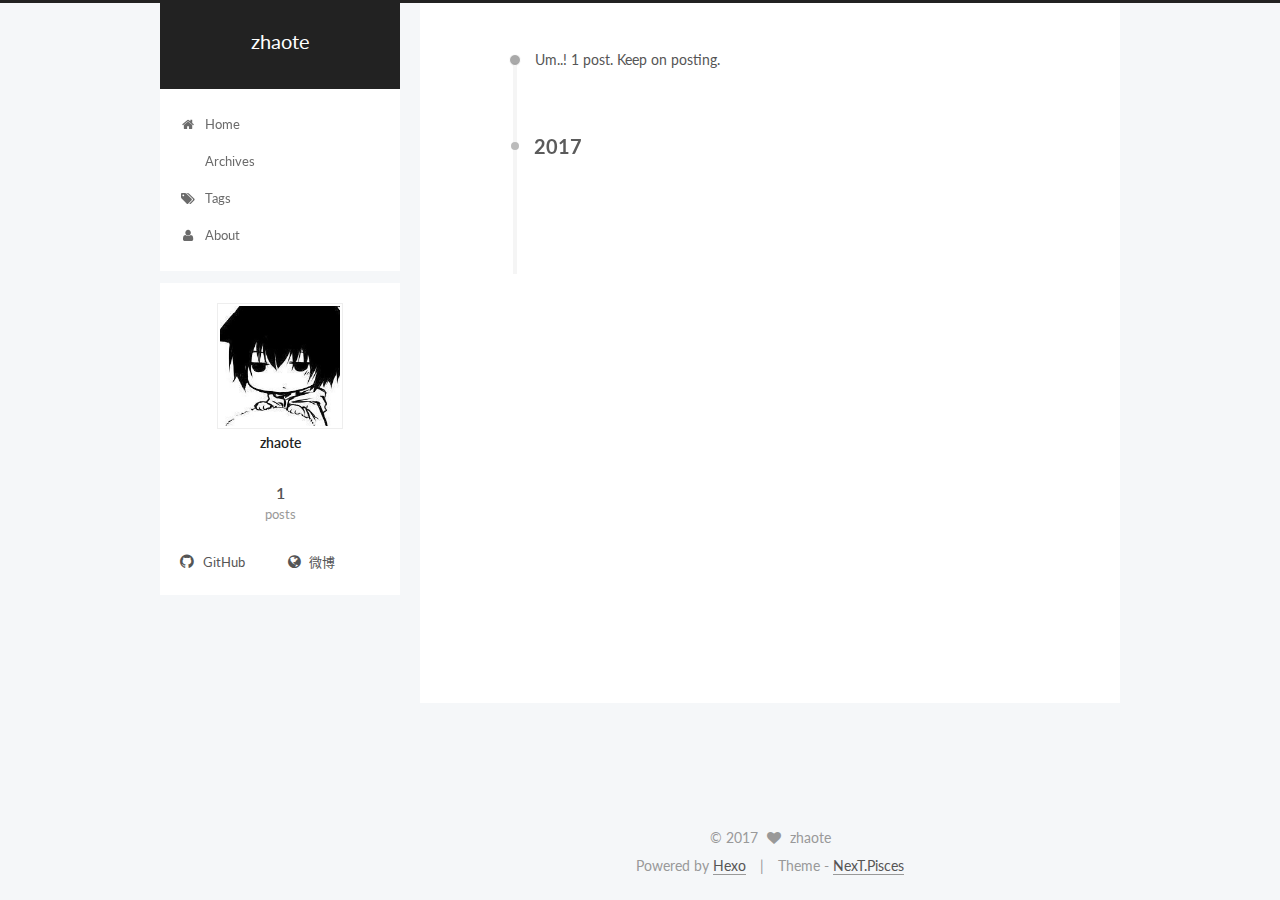
==== archives/index.html @ ebdcbff0 "Site updated: 2017-02-26 16:39:48" ====
<!doctype html>



  


<html class="theme-next pisces use-motion" lang="zh-CN">
<head>
  <meta charset="UTF-8"/>
<meta http-equiv="X-UA-Compatible" content="IE=edge" />
<meta name="viewport" content="width=device-width, initial-scale=1, maximum-scale=1"/>



<meta http-equiv="Cache-Control" content="no-transform" />
<meta http-equiv="Cache-Control" content="no-siteapp" />















  
  
  <link href="/lib/fancybox/source/jquery.fancybox.css?v=2.1.5" rel="stylesheet" type="text/css" />




  
  
  
  

  
    
    
  

  

  

  

  

  
    
    
    <link href="//fonts.googleapis.com/css?family=Lato:300,300italic,400,400italic,700,700italic&subset=latin,latin-ext" rel="stylesheet" type="text/css">
  






<link href="/lib/font-awesome/css/font-awesome.min.css?v=4.6.2" rel="stylesheet" type="text/css" />

<link href="/css/main.css?v=5.1.0" rel="stylesheet" type="text/css" />


  <meta name="keywords" content="Hexo, NexT" />








  <link rel="shortcut icon" type="image/x-icon" href="/favicon.ico?v=5.1.0" />






<meta property="og:type" content="website">
<meta property="og:title" content="zhaote">
<meta property="og:url" content="http://zhaoteee.github.io/archives/index.html">
<meta property="og:site_name" content="zhaote">
<meta name="twitter:card" content="summary">
<meta name="twitter:title" content="zhaote">



<script type="text/javascript" id="hexo.configurations">
  var NexT = window.NexT || {};
  var CONFIG = {
    root: '/',
    scheme: 'Pisces',
    sidebar: {"position":"left","display":"post","offset":12,"offset_float":0,"b2t":false,"scrollpercent":false},
    fancybox: true,
    motion: true,
    duoshuo: {
      userId: '6389594561659799000',
      author: '哈哈'
    },
    algolia: {
      applicationID: '',
      apiKey: '',
      indexName: '',
      hits: {"per_page":10},
      labels: {"input_placeholder":"Search for Posts","hits_empty":"We didn't find any results for the search: ${query}","hits_stats":"${hits} results found in ${time} ms"}
    }
  };
</script>



  <link rel="canonical" href="http://zhaoteee.github.io/archives/"/>





  <title> Archive | zhaote </title>
</head>

<body itemscope itemtype="http://schema.org/WebPage" lang="zh-CN">

  














  
  
    
  

  <div class="container one-collumn sidebar-position-left  page-archive  ">
    <div class="headband"></div>

    <header id="header" class="header" itemscope itemtype="http://schema.org/WPHeader">
      <div class="header-inner"><div class="site-brand-wrapper">
  <div class="site-meta ">
    

    <div class="custom-logo-site-title">
      <a href="/"  class="brand" rel="start">
        <span class="logo-line-before"><i></i></span>
        <span class="site-title">zhaote</span>
        <span class="logo-line-after"><i></i></span>
      </a>
    </div>
      
        <p class="site-subtitle"></p>
      
  </div>

  <div class="site-nav-toggle">
    <button>
      <span class="btn-bar"></span>
      <span class="btn-bar"></span>
      <span class="btn-bar"></span>
    </button>
  </div>
</div>

<nav class="site-nav">
  

  
    <ul id="menu" class="menu">
      
        
        <li class="menu-item menu-item-home">
          <a href="/" rel="section">
            
              <i class="menu-item-icon fa fa-fw fa-home"></i> <br />
            
            Home
          </a>
        </li>
      
        
        <li class="menu-item menu-item-archives">
          <a href="/archives" rel="section">
            
              <i class="menu-item-icon fa fa-fw fa-archives"></i> <br />
            
            Archives
          </a>
        </li>
      
        
        <li class="menu-item menu-item-tags">
          <a href="/tags" rel="section">
            
              <i class="menu-item-icon fa fa-fw fa-tags"></i> <br />
            
            Tags
          </a>
        </li>
      
        
        <li class="menu-item menu-item-about">
          <a href="/about" rel="section">
            
              <i class="menu-item-icon fa fa-fw fa-user"></i> <br />
            
            About
          </a>
        </li>
      

      
    </ul>
  

  
</nav>



 </div>
    </header>

    <main id="main" class="main">
      <div class="main-inner">
        <div class="content-wrap">
          <div id="content" class="content">
            

  <section id="posts" class="posts-collapse">
    <span class="archive-move-on"></span>

    <span class="archive-page-counter">
      
      
      
        
      
      Um..! 1 post. Keep on posting.
    </span>

    

      
      
      

      
        
        <div class="collection-title">
          <h2 class="archive-year motion-element" id="archive-year-2017">2017</h2>
        </div>
      
      

      

  <article class="post post-type-normal" itemscope itemtype="http://schema.org/Article">
    <header class="post-header">

      <h1 class="post-title">
        
            <a class="post-title-link" href="/2017/02/26/hello-world/" itemprop="url">
              
                <span itemprop="name">Hello World</span>
              
            </a>
        
      </h1>

      <div class="post-meta">
        <time class="post-time" itemprop="dateCreated"
              datetime="2017-02-26T15:37:26+08:00"
              content="2017-02-26" >
          02-26
        </time>
      </div>

    </header>
  </article>



    

  </section>

  


          
          </div>
          


          

        </div>
        
          
  
  <div class="sidebar-toggle">
    <div class="sidebar-toggle-line-wrap">
      <span class="sidebar-toggle-line sidebar-toggle-line-first"></span>
      <span class="sidebar-toggle-line sidebar-toggle-line-middle"></span>
      <span class="sidebar-toggle-line sidebar-toggle-line-last"></span>
    </div>
  </div>

  <aside id="sidebar" class="sidebar">
    <div class="sidebar-inner">

      

      

      <section class="site-overview sidebar-panel sidebar-panel-active">
        <div class="site-author motion-element" itemprop="author" itemscope itemtype="http://schema.org/Person">
          <img class="site-author-image" itemprop="image"
               src="/images/head.jpg"
               alt="zhaote" />
          <p class="site-author-name" itemprop="name">zhaote</p>
           
              <p class="site-description motion-element" itemprop="description"></p>
          
        </div>
        <nav class="site-state motion-element">
        
          
            <div class="site-state-item site-state-posts">
              <a href="/archives">
                <span class="site-state-item-count">1</span>
                <span class="site-state-item-name">posts</span>
              </a>
            </div>
          

          

          

        </nav>

        

        <div class="links-of-author motion-element">
          
            
              <span class="links-of-author-item">
                <a href="https://github.com/zhaoteee" target="_blank" title="GitHub">
                  
                    <i class="fa fa-fw fa-github"></i>
                  
                  GitHub
                </a>
              </span>
            
              <span class="links-of-author-item">
                <a href="http://weibo.com/" target="_blank" title="微博">
                  
                    <i class="fa fa-fw fa-globe"></i>
                  
                  微博
                </a>
              </span>
            
          
        </div>

        
        

        
        

        


      </section>

      

      

    </div>
  </aside>


        
      </div>
    </main>

    <footer id="footer" class="footer">
      <div class="footer-inner">
        <div class="copyright" >
  
  &copy; 
  <span itemprop="copyrightYear">2017</span>
  <span class="with-love">
    <i class="fa fa-heart"></i>
  </span>
  <span class="author" itemprop="copyrightHolder">zhaote</span>
</div>


<div class="powered-by">
  Powered by <a class="theme-link" href="https://hexo.io">Hexo</a>
</div>

<div class="theme-info">
  Theme -
  <a class="theme-link" href="https://github.com/iissnan/hexo-theme-next">
    NexT.Pisces
  </a>
</div>


        

        
      </div>
    </footer>

    
      <div class="back-to-top">
        <i class="fa fa-arrow-up"></i>
        
      </div>
    
    
  </div>

  

<script type="text/javascript">
  if (Object.prototype.toString.call(window.Promise) !== '[object Function]') {
    window.Promise = null;
  }
</script>









  




  
  <script type="text/javascript" src="/lib/jquery/index.js?v=2.1.3"></script>

  
  <script type="text/javascript" src="/lib/fastclick/lib/fastclick.min.js?v=1.0.6"></script>

  
  <script type="text/javascript" src="/lib/jquery_lazyload/jquery.lazyload.js?v=1.9.7"></script>

  
  <script type="text/javascript" src="/lib/velocity/velocity.min.js?v=1.2.1"></script>

  
  <script type="text/javascript" src="/lib/velocity/velocity.ui.min.js?v=1.2.1"></script>

  
  <script type="text/javascript" src="/lib/fancybox/source/jquery.fancybox.pack.js?v=2.1.5"></script>


  


  <script type="text/javascript" src="/js/src/utils.js?v=5.1.0"></script>

  <script type="text/javascript" src="/js/src/motion.js?v=5.1.0"></script>



  
  


  <script type="text/javascript" src="/js/src/affix.js?v=5.1.0"></script>

  <script type="text/javascript" src="/js/src/schemes/pisces.js?v=5.1.0"></script>



  
  
    <script type="text/javascript" id="motion.page.archive">
      $('.archive-year').velocity('transition.slideLeftIn');
    </script>
  


  


  <script type="text/javascript" src="/js/src/bootstrap.js?v=5.1.0"></script>



  



  




	





  





  





  



  
  

  

  

  

  


  

</body>
</html>
---- css/main.css ----
/* normalize.css v3.0.2 | MIT License | git.io/normalize */
html {
  font-family: sans-serif; /* 1 */
  -ms-text-size-adjust: 100%; /* 2 */
  -webkit-text-size-adjust: 100%; /* 2 */
}
body {
  margin: 0;
}
article,
aside,
details,
figcaption,
figure,
footer,
header,
hgroup,
main,
menu,
nav,
section,
summary {
  display: block;
}
audio,
canvas,
progress,
video {
  display: inline-block; /* 1 */
  vertical-align: baseline; /* 2 */
}
audio:not([controls]) {
  display: none;
  height: 0;
}
[hidden],
template {
  display: none;
}
a {
  background-color: transparent;
}
a:active,
a:hover {
  outline: 0;
}
abbr[title] {
  border-bottom: 1px dotted;
}
b,
strong {
  font-weight: bold;
}
dfn {
  font-style: italic;
}
h1 {
  font-size: 2em;
  margin: 0.67em 0;
}
mark {
  background: #ff0;
  color: #000;
}
small {
  font-size: 80%;
}
sub,
sup {
  font-size: 75%;
  line-height: 0;
  position: relative;
  vertical-align: baseline;
}
sup {
  top: -0.5em;
}
sub {
  bottom: -0.25em;
}
img {
  border: 0;
}
svg:not(:root) {
  overflow: hidden;
}
figure {
  margin: 1em 40px;
}
hr {
  -moz-box-sizing: content-box;
  box-sizing: content-box;
  height: 0;
}
pre {
  overflow: auto;
}
code,
kbd,
pre,
samp {
  font-family: monospace, monospace;
  font-size: 1em;
}
button,
input,
optgroup,
select,
textarea {
  color: inherit; /* 1 */
  font: inherit; /* 2 */
  margin: 0; /* 3 */
}
button {
  overflow: visible;
}
button,
select {
  text-transform: none;
}
button,
html input[type="button"],
input[type="reset"],
input[type="submit"] {
  -webkit-appearance: button; /* 2 */
  cursor: pointer; /* 3 */
}
button[disabled],
html input[disabled] {
  cursor: default;
}
button::-moz-focus-inner,
input::-moz-focus-inner {
  border: 0;
  padding: 0;
}
input {
  line-height: normal;
}
input[type="checkbox"],
input[type="radio"] {
  box-sizing: border-box; /* 1 */
  padding: 0; /* 2 */
}
input[type="number"]::-webkit-inner-spin-button,
input[type="number"]::-webkit-outer-spin-button {
  height: auto;
}
input[type="search"] {
  -webkit-appearance: textfield; /* 1 */
  -moz-box-sizing: content-box;
  -webkit-box-sizing: content-box; /* 2 */
  box-sizing: content-box;
}
input[type="search"]::-webkit-search-cancel-button,
input[type="search"]::-webkit-search-decoration {
  -webkit-appearance: none;
}
fieldset {
  border: 1px solid #c0c0c0;
  margin: 0 2px;
  padding: 0.35em 0.625em 0.75em;
}
legend {
  border: 0; /* 1 */
  padding: 0; /* 2 */
}
textarea {
  overflow: auto;
}
optgroup {
  font-weight: bold;
}
table {
  border-collapse: collapse;
  border-spacing: 0;
}
td,
th {
  padding: 0;
}
::selection {
  background: #262a30;
  color: #fff;
}
body {
  position: relative;
  font-family: 'Lato', "PingFang SC", "Microsoft YaHei", sans-serif;
  font-size: 14px;
  line-height: 2;
  color: #555;
  background: #f5f7f9;
}
@media (max-width: 767px) {
  body {
    padding-right: 0 !important;
  }
}
@media (min-width: 768px) and (max-width: 991px) {
  body {
    padding-right: 0 !important;
  }
}
@media (min-width: 1600px) {
  body {
    font-size: 16px;
  }
}
h1,
h2,
h3,
h4,
h5,
h6 {
  margin: 0;
  padding: 0;
  font-weight: bold;
  line-height: 1.5;
  font-family: 'Lato', "PingFang SC", "Microsoft YaHei", sans-serif;
}
h2,
h3,
h4,
h5,
h6 {
  margin: 20px 0 15px;
}
h1 {
  font-size: 22px;
}
@media (max-width: 767px) {
  h1 {
    font-size: 18px;
  }
}
h2 {
  font-size: 20px;
}
@media (max-width: 767px) {
  h2 {
    font-size: 16px;
  }
}
h3 {
  font-size: 18px;
}
@media (max-width: 767px) {
  h3 {
    font-size: 14px;
  }
}
h4 {
  font-size: 16px;
}
@media (max-width: 767px) {
  h4 {
    font-size: 12px;
  }
}
h5 {
  font-size: 14px;
}
@media (max-width: 767px) {
  h5 {
    font-size: 10px;
  }
}
h6 {
  font-size: 12px;
}
@media (max-width: 767px) {
  h6 {
    font-size: 8px;
  }
}
p {
  margin: 0 0 25px 0;
}
a {
  color: #555;
  text-decoration: none;
  border-bottom: 1px solid #999;
  word-wrap: break-word;
}
a:hover {
  color: #222;
  border-bottom-color: #222;
}
ul {
  list-style: none;
}
blockquote {
  margin: 0;
  padding: 0;
}
img {
  display: block;
  margin: auto;
  max-width: 100%;
  height: auto;
}
hr {
  margin: 40px 0;
  height: 3px;
  border: none;
  background-color: #ddd;
  background-image: repeating-linear-gradient(-45deg, #fff, #fff 4px, transparent 4px, transparent 8px);
}
blockquote {
  padding: 0 15px;
  color: #666;
  border-left: 4px solid #ddd;
}
blockquote cite::before {
  content: "-";
  padding: 0 5px;
}
dt {
  font-weight: 700;
}
dd {
  margin: 0;
  padding: 0;
}
.text-left {
  text-align: left;
}
.text-center {
  text-align: center;
}
.text-right {
  text-align: right;
}
.text-justify {
  text-align: justify;
}
.text-nowrap {
  white-space: nowrap;
}
.text-lowercase {
  text-transform: lowercase;
}
.text-uppercase {
  text-transform: uppercase;
}
.text-capitalize {
  text-transform: capitalize;
}
.center-block {
  display: block;
  margin-left: auto;
  margin-right: auto;
}
.clearfix:before,
.clearfix:after {
  content: " ";
  display: table;
}
.clearfix:after {
  clear: both;
}
.pullquote {
  width: 45%;
}
.pullquote.left {
  float: left;
  margin-left: 5px;
  margin-right: 10px;
}
.pullquote.right {
  float: right;
  margin-left: 10px;
  margin-right: 5px;
}
.affix.affix.affix {
  position: fixed;
}
.translation {
  margin-top: -20px;
  font-size: 14px;
  color: #999;
}
.scrollbar-measure {
  width: 100px;
  height: 100px;
  overflow: scroll;
  position: absolute;
  top: -9999px;
}
.use-motion .motion-element {
  opacity: 0;
}
table {
  margin: 20px 0;
  width: 100%;
  border-collapse: collapse;
  border-spacing: 0;
  border: 1px solid #ddd;
  font-size: 14px;
  table-layout: fixed;
  word-wrap: break-all;
}
table>tbody>tr:nth-of-type(odd) {
  background-color: #f9f9f9;
}
table>tbody>tr:hover {
  background-color: #f5f5f5;
}
caption,
th,
td {
  padding: 8px;
  text-align: left;
  vertical-align: middle;
  font-weight: normal;
}
th,
td {
  border-bottom: 3px solid #ddd;
  border-right: 1px solid #eee;
}
th {
  padding-bottom: 10px;
  font-weight: 700;
}
td {
  border-bottom-width: 1px;
}
html,
body {
  height: 100%;
}
.container {
  position: relative;
  min-height: 100%;
}
.header-inner {
  margin: 0 auto;
  padding: 100px 0 70px;
  width: 700px;
}
@media (min-width: 1600px) {
  .container .header-inner {
    width: 900px;
  }
}
.main {
  padding-bottom: 150px;
}
.main-inner {
  margin: 0 auto;
  width: 700px;
}
@media (min-width: 1600px) {
  .container .main-inner {
    width: 900px;
  }
}
.footer {
  position: absolute;
  left: 0;
  bottom: 0;
  width: 100%;
  min-height: 50px;
}
.footer-inner {
  box-sizing: border-box;
  margin: 20px auto;
  width: 700px;
}
@media (min-width: 1600px) {
  .container .footer-inner {
    width: 900px;
  }
}
pre,
.highlight {
  overflow: auto;
  margin: 20px 0;
  padding: 0;
  font-size: 13px;
  color: #c5c8c6;
  background: #1d1f21;
  line-height: 1.6;
}
pre,
code {
  font-family: consolas, Menlo, "PingFang SC", "Microsoft YaHei", monospace;
}
code {
  padding: 2px 4px;
  word-wrap: break-word;
  color: #c5c8c6;
  background: #1d1f21;
  border-radius: 3px;
  font-size: 13px;
}
pre code {
  padding: 0;
  color: #c5c8c6;
  background: none;
  text-shadow: none;
}
.highlight {
  border-radius: 1px;
}
.highlight pre {
  border: none;
  margin: 0;
  padding: 10px 0;
}
.highlight table {
  margin: 0;
  width: auto;
  border: none;
}
.highlight td {
  border: none;
  padding: 0;
}
.highlight figcaption {
  font-size: 1em;
  color: #c5c8c6;
  line-height: 1em;
  margin-bottom: 1em;
}
.highlight figcaption:before,
.highlight figcaption:after {
  content: " ";
  display: table;
}
.highlight figcaption:after {
  clear: both;
}
.highlight figcaption a {
  float: right;
  color: #c5c8c6;
}
.highlight figcaption a:hover {
  border-bottom-color: #c5c8c6;
}
.highlight .gutter pre {
  padding-left: 10px;
  padding-right: 10px;
  color: #888f96;
  text-align: right;
  background-color: #000;
}
.highlight .code pre {
  padding-left: 10px;
  padding-right: 10px;
  background-color: #1d1f21;
}
.highlight .line {
  height: 20px;
}
.gutter {
  -webkit-user-select: none;
  -moz-user-select: none;
  -ms-user-select: none;
  user-select: none;
}
.gist table {
  width: auto;
}
.gist table td {
  border: none;
}
pre .deletion {
  background: #008000;
}
pre .addition {
  background: #800000;
}
pre .meta {
  color: #b294bb;
}
pre .comment {
  color: #969896;
}
pre .variable,
pre .attribute,
pre .tag,
pre .regexp,
pre .ruby .constant,
pre .xml .tag .title,
pre .xml .pi,
pre .xml .doctype,
pre .html .doctype,
pre .css .id,
pre .css .class,
pre .css .pseudo {
  color: #c66;
}
pre .number,
pre .preprocessor,
pre .built_in,
pre .literal,
pre .params,
pre .constant,
pre .command {
  color: #de935f;
}
pre .ruby .class .title,
pre .css .rules .attribute,
pre .string,
pre .value,
pre .inheritance,
pre .header,
pre .ruby .symbol,
pre .xml .cdata,
pre .special,
pre .number,
pre .formula {
  color: #b5bd68;
}
pre .title,
pre .css .hexcolor {
  color: #8abeb7;
}
pre .function,
pre .python .decorator,
pre .python .title,
pre .ruby .function .title,
pre .ruby .title .keyword,
pre .perl .sub,
pre .javascript .title,
pre .coffeescript .title {
  color: #81a2be;
}
pre .keyword,
pre .javascript .function {
  color: #b294bb;
}
.full-image.full-image.full-image {
  border: none;
  max-width: 100%;
  width: auto;
  margin: 20px auto;
}
@media (min-width: 992px) {
  .full-image.full-image.full-image {
    max-width: none;
    width: 118%;
    margin: 0 -9%;
  }
}
.blockquote-center,
.page-home .post-type-quote blockquote,
.page-post-detail .post-type-quote blockquote {
  position: relative;
  margin: 40px 0;
  padding: 0;
  border-left: none;
  text-align: center;
}
.blockquote-center::before,
.page-home .post-type-quote blockquote::before,
.page-post-detail .post-type-quote blockquote::before,
.blockquote-center::after,
.page-home .post-type-quote blockquote::after,
.page-post-detail .post-type-quote blockquote::after {
  position: absolute;
  content: ' ';
  display: block;
  width: 100%;
  height: 24px;
  opacity: 0.2;
  background-repeat: no-repeat;
  background-position: 0 -6px;
  background-size: 22px 22px;
}
.blockquote-center::before,
.page-home .post-type-quote blockquote::before,
.page-post-detail .post-type-quote blockquote::before {
  top: -20px;
  background-image: url("../images/quote-l.svg");
  border-top: 1px solid #ccc;
}
.blockquote-center::after,
.page-home .post-type-quote blockquote::after,
.page-post-detail .post-type-quote blockquote::after {
  bottom: -20px;
  background-image: url("../images/quote-r.svg");
  border-bottom: 1px solid #ccc;
  background-position: 100% 8px;
}
.blockquote-center p,
.page-home .post-type-quote blockquote p,
.page-post-detail .post-type-quote blockquote p,
.blockquote-center div,
.page-home .post-type-quote blockquote div,
.page-post-detail .post-type-quote blockquote div {
  text-align: center;
}
.post .post-body .group-picture img {
  box-sizing: border-box;
  padding: 0 3px;
  border: none;
}
.post .group-picture-row {
  overflow: hidden;
  margin-top: 6px;
}
.post .group-picture-row:first-child {
  margin-top: 0;
}
.post .group-picture-column {
  float: left;
}
.page-post-detail .post-body .group-picture-column {
  float: none;
  margin-top: 10px;
  width: auto !important;
}
.page-post-detail .post-body .group-picture-column img {
  margin: 0 auto;
}
.page-archive .group-picture-container {
  overflow: hidden;
}
.page-archive .group-picture-row {
  float: left;
}
.page-archive .group-picture-row:first-child {
  margin-top: 6px;
}
.page-archive .group-picture-column {
  max-width: 150px;
  max-height: 150px;
}
.note {
  padding: 20px;
  margin: 20px 0;
  border: 1px solid #eee;
  border-left-width: 5px;
  border-radius: 3px;
}
.note h2,
.note h3,
.note h4,
.note h5,
.note h6 {
  margin-top: 0;
  margin-bottom: 5px;
}
.note p:last-child {
  margin-bottom: 0;
}
.note code {
  border-radius: 3px;
}
.note+.note {
  margin-top: -5px;
}
.default {
  border-left-color: #777;
}
.default h2,
.default h3,
.default h4,
.default h5,
.default h6 {
  color: #777;
}
.primary {
  border-left-color: #428bca;
}
.primary h2,
.primary h3,
.primary h4,
.primary h5,
.primary h6 {
  color: #428bca;
}
.success {
  border-left-color: #5cb85c;
}
.success h2,
.success h3,
.success h4,
.success h5,
.success h6 {
  color: #5cb85c;
}
.danger {
  border-left-color: #d9534f;
}
.danger h2,
.danger h3,
.danger h4,
.danger h5,
.danger h6 {
  color: #d9534f;
}
.warning {
  border-left-color: #f0ad4e;
}
.warning h2,
.warning h3,
.warning h4,
.warning h5,
.warning h6 {
  color: #f0ad4e;
}
.info {
  border-left-color: #5bc0de;
}
.info h2,
.info h3,
.info h4,
.info h5,
.info h6 {
  color: #5bc0de;
}
.exturl {
  background-color: transparent;
  cursor: pointer;
  border-bottom: 1px solid #999;
}
.exturl .fa {
  font-size: 14px;
}
.exturl:active,
.exturl:hover {
  outline: 0;
  color: #222;
  border-bottom-color: #222;
}
.btn {
  display: inline-block;
  padding: 0 20px;
  font-size: 14px;
  color: #fff;
  background: #222;
  border: 2px solid #555;
  text-decoration: none;
  border-radius: 0;
  transition-property: background-color;
  transition-duration: 0.2s;
  transition-timing-function: ease-in-out;
  transition-delay: 0s;
}
.btn:hover,
.post-button .btn:hover {
  border-color: #222;
  color: #fff;
  background: #222;
}
.btn-bar {
  display: block;
  width: 22px;
  height: 2px;
  background: #555;
  border-radius: 1px;
}
.btn-bar+.btn-bar {
  margin-top: 4px;
}
.pagination {
  margin: 120px 0 40px;
  text-align: center;
  border-top: 1px solid #eee;
}
.page-number-basic,
.pagination .prev,
.pagination .next,
.pagination .page-number,
.pagination .space {
  display: inline-block;
  position: relative;
  top: -1px;
  margin: 0 10px;
  padding: 0 10px;
  line-height: 30px;
}
@media (max-width: 767px) {
  .page-number-basic,
  .pagination .prev,
  .pagination .next,
  .pagination .page-number,
  .pagination .space {
    margin: 0 5px;
  }
}
.pagination .prev,
.pagination .next,
.pagination .page-number {
  border-bottom: 0;
  border-top: 1px solid #eee;
  transition-property: border-color;
  transition-duration: 0.2s;
  transition-timing-function: ease-in-out;
  transition-delay: 0s;
}
.pagination .prev:hover,
.pagination .next:hover,
.pagination .page-number:hover {
  border-top-color: #222;
}
.pagination .space {
  padding: 0;
  margin: 0;
}
.pagination .prev {
  margin-left: 0;
}
.pagination .next {
  margin-right: 0;
}
.pagination .page-number.current {
  color: #fff;
  background: #ccc;
  border-top-color: #ccc;
}
@media (max-width: 767px) {
  .pagination {
    border-top: none;
  }
  .pagination .prev,
  .pagination .next,
  .pagination .page-number {
    margin-bottom: 10px;
    border-top: 0;
    border-bottom: 1px solid #eee;
  }
  .pagination .prev:hover,
  .pagination .next:hover,
  .pagination .page-number:hover {
    border-bottom-color: #222;
  }
}
.comments {
  margin: 60px 20px 0;
}
.tag-cloud {
  text-align: center;
}
.tag-cloud a {
  display: inline-block;
  margin: 10px;
}
.back-to-top {
  box-sizing: border-box;
  position: fixed;
  bottom: -100px;
  right: 30px;
  z-index: 1050;
  padding: 0 6px;
  background: #222;
  font-size: 12px;
  opacity: 0.6;
  color: #fff;
  cursor: pointer;
  text-align: center;
  -webkit-transform: translateZ(0);
  transition-property: bottom;
  transition-duration: 0.2s;
  transition-timing-function: ease-in-out;
  transition-delay: 0s;
}
@media (max-width: 767px) {
  .back-to-top {
    display: none;
  }
}
@media (min-width: 768px) and (max-width: 991px) {
  .back-to-top {
    display: none;
  }
}
.back-to-top.back-to-top-on {
  bottom: 30px;
}
.header {
  background: #fff;
}
.header-inner {
  position: relative;
}
.headband {
  height: 3px;
  background: #222;
}
.site-meta {
  margin: 0;
  text-align: center;
}
@media (max-width: 767px) {
  .site-meta {
    text-align: center;
  }
}
.brand {
  position: relative;
  display: inline-block;
  padding: 0 40px;
  color: #fff;
  background: #222;
  border-bottom: none;
}
.brand:hover {
  color: #fff;
}
.logo {
  display: inline-block;
  margin-right: 5px;
  line-height: 36px;
  vertical-align: top;
}
.site-title {
  display: inline-block;
  vertical-align: top;
  line-height: 36px;
  font-size: 20px;
  font-weight: normal;
  font-family: 'Lato', "PingFang SC", "Microsoft YaHei", sans-serif;
}
.site-subtitle {
  margin-top: 10px;
  font-size: 13px;
  color: #ddd;
}
.use-motion .brand {
  opacity: 0;
}
.use-motion .logo,
.use-motion .site-title,
.use-motion .site-subtitle {
  opacity: 0;
  position: relative;
  top: -10px;
}
.site-nav-toggle {
  display: none;
  position: absolute;
  top: 10px;
  left: 10px;
}
@media (max-width: 767px) {
  .site-nav-toggle {
    display: block;
  }
}
.site-nav-toggle button {
  margin-top: 2px;
  padding: 9px 10px;
  background: transparent;
  border: none;
}
@media (max-width: 767px) {
  .site-nav {
    display: none;
    margin: 0 -10px;
    padding: 0 10px;
    clear: both;
    border-top: 1px solid #ddd;
  }
}
@media (min-width: 768px) and (max-width: 991px) {
  .site-nav {
    display: block !important;
  }
}
@media (min-width: 992px) {
  .site-nav {
    display: block !important;
  }
}
.menu {
  margin-top: 20px;
  padding-left: 0;
  text-align: center;
}
.menu .menu-item {
  display: inline-block;
  margin: 0 10px;
}
@media screen and (max-width: 767px) {
  .menu .menu-item {
    margin-top: 10px;
  }
}
.menu .menu-item a {
  display: block;
  font-size: 13px;
  text-transform: capitalize;
  line-height: inherit;
  border-bottom: 1px solid transparent;
  transition-property: border-color;
  transition-duration: 0.2s;
  transition-timing-function: ease-in-out;
  transition-delay: 0s;
}
.menu .menu-item a:hover,
.menu-item-active a {
  border-bottom-color: #222;
}
.menu .menu-item .fa {
  margin-right: 5px;
}
.use-motion .menu-item {
  opacity: 0;
}
.post-body {
  font-family: 'Lato', "PingFang SC", "Microsoft YaHei", sans-serif;
}
@media (max-width: 767px) {
  .post-body {
    word-break: break-word;
  }
}
.post-body .fancybox img {
  display: block !important;
  margin: 0 auto;
  cursor: pointer;
  cursor: zoom-in;
  cursor: -webkit-zoom-in;
}
.post-body .image-caption,
.post-body .figure .caption {
  margin: 10px auto 15px;
  text-align: center;
  font-size: 14px;
  color: #999;
  font-weight: bold;
  line-height: 1;
}
.post-sticky-flag {
  display: inline-block;
  font-size: 16px;
  -ms-transform: rotate(30deg);
  -webkit-transform: rotate(30deg);
  -moz-transform: rotate(30deg);
  -ms-transform: rotate(30deg);
  -o-transform: rotate(30deg);
  transform: rotate(30deg);
}
.posts-expand {
  padding-top: 40px;
}
@media (max-width: 767px) {
  .posts-expand {
    margin: 0 20px;
  }
  .post-body pre,
  .post-body .highlight {
    padding: 10px;
  }
  .post-body pre .gutter pre,
  .post-body .highlight .gutter pre {
    padding-right: 10px;
  }
}
@media (min-width: 992px) {
  .posts-expand .post-body {
    text-align: justify;
  }
}
.posts-expand .post-body h2,
.posts-expand .post-body h3,
.posts-expand .post-body h4,
.posts-expand .post-body h5,
.posts-expand .post-body h6 {
  padding-top: 10px;
}
.posts-expand .post-body h2 .header-anchor,
.posts-expand .post-body h3 .header-anchor,
.posts-expand .post-body h4 .header-anchor,
.posts-expand .post-body h5 .header-anchor,
.posts-expand .post-body h6 .header-anchor {
  float: right;
  margin-left: 10px;
  color: #ccc;
  border-bottom-style: none;
  visibility: hidden;
}
.posts-expand .post-body h2 .header-anchor:hover,
.posts-expand .post-body h3 .header-anchor:hover,
.posts-expand .post-body h4 .header-anchor:hover,
.posts-expand .post-body h5 .header-anchor:hover,
.posts-expand .post-body h6 .header-anchor:hover {
  color: inherit;
}
.posts-expand .post-body h2:hover .header-anchor,
.posts-expand .post-body h3:hover .header-anchor,
.posts-expand .post-body h4:hover .header-anchor,
.posts-expand .post-body h5:hover .header-anchor,
.posts-expand .post-body h6:hover .header-anchor {
  visibility: visible;
}
.posts-expand .post-body ul li {
  list-style: circle;
}
.posts-expand .post-body img {
  box-sizing: border-box;
  margin: auto;
  padding: 3px;
  border: 1px solid #ddd;
}
.posts-expand .fancybox img {
  margin: 0 auto;
}
@media (max-width: 767px) {
  .posts-collapse {
    margin: 0 20px;
  }
  .posts-collapse .post-title,
  .posts-collapse .post-meta {
    display: block;
    width: auto;
    text-align: left;
  }
}
.posts-collapse {
  position: relative;
  z-index: 1010;
  margin-left: 55px;
}
.posts-collapse::after {
  content: " ";
  position: absolute;
  top: 20px;
  left: 0;
  margin-left: -2px;
  width: 4px;
  height: 100%;
  background: #f5f5f5;
  z-index: -1;
}
@media (max-width: 767px) {
  .posts-collapse {
    margin: 0 20px;
  }
}
.posts-collapse .collection-title {
  position: relative;
  margin: 60px 0;
}
.posts-collapse .collection-title h2 {
  margin-left: 20px;
}
.posts-collapse .collection-title small {
  color: #bbb;
}
.posts-collapse .collection-title::before {
  content: " ";
  position: absolute;
  left: 0;
  top: 50%;
  margin-left: -4px;
  margin-top: -4px;
  width: 8px;
  height: 8px;
  background: #bbb;
  border-radius: 50%;
}
.posts-collapse .post {
  margin: 30px 0;
}
.posts-collapse .post-header {
  position: relative;
  transition-duration: 0.2s;
  transition-timing-function: ease-in-out;
  transition-delay: 0s;
  transition-property: border;
  border-bottom: 1px dashed #ccc;
}
.posts-collapse .post-header::before {
  content: " ";
  position: absolute;
  left: 0;
  top: 12px;
  width: 6px;
  height: 6px;
  margin-left: -4px;
  background: #bbb;
  border-radius: 50%;
  border: 1px solid #fff;
  transition-duration: 0.2s;
  transition-timing-function: ease-in-out;
  transition-delay: 0s;
  transition-property: background;
}
.posts-collapse .post-header:hover {
  border-bottom-color: #666;
}
.posts-collapse .post-header:hover::before {
  background: #222;
}
.posts-collapse .post-meta {
  position: absolute;
  font-size: 12px;
  left: 20px;
  top: 5px;
}
.posts-collapse .post-comments-count {
  display: none;
}
.posts-collapse .post-title {
  margin-left: 60px;
  font-size: 16px;
  font-weight: normal;
  line-height: inherit;
}
.posts-collapse .post-title::after {
  margin-left: 3px;
  opacity: 0.6;
}
.posts-collapse .post-title a {
  color: #666;
  border-bottom: none;
}
.page-home .post-type-quote .post-header,
.page-post-detail .post-type-quote .post-header,
.page-home .post-type-quote .post-tags,
.page-post-detail .post-type-quote .post-tags {
  display: none;
}
.posts-expand .post-title {
  font-size: 26px;
  text-align: center;
  word-break: break-word;
  font-weight: 400;
}
@media (max-width: 767px) {
  .posts-expand .post-title {
    font-size: 22px;
  }
}
.posts-expand .post-title-link {
  display: inline-block;
  position: relative;
  color: #555;
  border-bottom: none;
  line-height: 1.2;
  vertical-align: top;
}
.posts-expand .post-title-link::before {
  content: "";
  position: absolute;
  width: 100%;
  height: 2px;
  bottom: 0;
  left: 0;
  background-color: #000;
  visibility: hidden;
  -webkit-transform: scaleX(0);
  -moz-transform: scaleX(0);
  -ms-transform: scaleX(0);
  -o-transform: scaleX(0);
  transform: scaleX(0);
  transition-duration: 0.2s;
  transition-timing-function: ease-in-out;
  transition-delay: 0s;
}
.posts-expand .post-title-link:hover::before {
  visibility: visible;
  -webkit-transform: scaleX(1);
  -moz-transform: scaleX(1);
  -ms-transform: scaleX(1);
  -o-transform: scaleX(1);
  transform: scaleX(1);
}
.posts-expand .post-title-link .fa {
  font-size: 16px;
}
.posts-expand .post-meta {
  margin: 3px 0 60px 0;
  color: #999;
  font-family: 'Lato', "PingFang SC", "Microsoft YaHei", sans-serif;
  font-size: 12px;
  text-align: center;
}
.posts-expand .post-meta .post-category-list {
  display: inline-block;
  margin: 0;
  padding: 3px;
}
.posts-expand .post-meta .post-category-list-link {
  color: #999;
}
.posts-expand .post-meta .post-description {
  font-size: 14px;
  margin-top: 2px;
}
.post-meta-divider {
  margin: 0 0.5em;
}
.post-meta-item-icon {
  margin-right: 3px;
}
@media (min-width: 768px) and (max-width: 991px) {
  .post-meta-item-icon {
    display: inline-block;
  }
}
@media (max-width: 767px) {
  .post-meta-item-icon {
    display: inline-block;
  }
}
@media (min-width: 768px) and (max-width: 991px) {
  .post-meta-item-text {
    display: none;
  }
}
@media (max-width: 767px) {
  .post-meta-item-text {
    display: none;
  }
}
@media (max-width: 767px) {
  .posts-expand .post-comments-count {
    display: none;
  }
}
.social-like {
  font-size: 14px;
  height: 20px;
  text-align: center;
  border-top: 1px solid #eee;
  padding-top: 9px;
  margin-top: 45px;
  display: flex;
  justify-content: center;
}
.vk_like {
  width: 85px;
  height: 21px;
  padding-top: 7px;
  align-self: center;
}
.fb_like {
  height: 30px;
  align-self: center;
}
.post-button {
  margin-top: 50px;
}
.post-button .btn {
  color: #555;
  font-size: 14px;
  background: #fff;
  border-radius: 2px;
  line-height: 2;
  margin: 0 4px 8px 4px;
}
.post-button .fa-fw {
  width: 1.285714285714286em;
  text-align: left;
}
.posts-expand .post-tags {
  margin-top: 40px;
  text-align: center;
}
.posts-expand .post-tags a {
  display: inline-block;
  margin-right: 10px;
  font-size: 13px;
}
.post-nav {
  display: table;
  margin-top: 15px;
  width: 100%;
  border-top: 1px solid #eee;
}
.post-nav-divider {
  display: table-cell;
  width: 10%;
}
.post-nav-item {
  display: table-cell;
  padding: 10px 0 0 0;
  width: 45%;
  vertical-align: top;
}
.post-nav-item a {
  position: relative;
  display: block;
  line-height: 25px;
  font-size: 14px;
  color: #555;
  border-bottom: none;
}
.post-nav-item a:hover {
  color: #222;
  border-bottom: none;
}
.post-nav-item a:active {
  top: 2px;
}
.post-nav-item .fa {
  position: absolute;
  top: 8px;
  left: 0;
  font-size: 12px;
}
.post-nav-next a {
  padding-left: 15px;
}
.post-nav-prev {
  text-align: right;
}
.post-nav-prev a {
  padding-right: 15px;
}
.post-nav-prev .fa {
  right: 0;
  left: auto;
}
.posts-expand .post-eof {
  display: block;
  margin: 80px auto 60px;
  width: 8%;
  height: 1px;
  background: #ccc;
  text-align: center;
}
.post:last-child .post-eof.post-eof.post-eof {
  display: none;
}
.post-gallery {
  display: table;
  table-layout: fixed;
  width: 100%;
  border-collapse: separate;
}
.post-gallery-row {
  display: table-row;
}
.post-gallery .post-gallery-img {
  display: table-cell;
  text-align: center;
  vertical-align: middle;
  border: none;
}
.post-gallery .post-gallery-img img {
  max-width: 100%;
  max-height: 100%;
  border: none;
}
.fancybox-close,
.fancybox-close:hover {
  border: none;
}
.sidebar {
  position: fixed;
  right: 0;
  top: 0;
  bottom: 0;
  width: 0;
  z-index: 1040;
  box-shadow: inset 0 2px 6px #000;
  background: #222;
  -webkit-transform: translateZ(0);
}
.sidebar a {
  color: #999;
  border-bottom-color: #555;
}
.sidebar a:hover {
  color: #eee;
}
@media (min-width: 768px) and (max-width: 991px) {
  .sidebar {
    display: none !important;
  }
}
@media (max-width: 767px) {
  .sidebar {
    display: none !important;
  }
}
.sidebar-inner {
  position: relative;
  padding: 20px 10px;
  color: #999;
  text-align: center;
}
.sidebar-toggle {
  position: fixed;
  right: 30px;
  bottom: 45px;
  width: 15px;
  height: 14px;
  padding: 5px 4.25px;
  background: #222;
  line-height: 0;
  z-index: 1050;
  cursor: pointer;
  -webkit-transform: translateZ(0);
}
@media (min-width: 768px) and (max-width: 991px) {
  .sidebar-toggle {
    display: none;
  }
}
@media (max-width: 767px) {
  .sidebar-toggle {
    display: none;
  }
}
.sidebar-toggle-line {
  position: relative;
  display: inline-block;
  vertical-align: top;
  height: 2px;
  width: 100%;
  background: #fff;
  margin-top: 3px;
}
.sidebar-toggle-line:first-child {
  margin-top: 0;
}
.site-author-image {
  display: block;
  margin: 0 auto;
  padding: 2px;
  max-width: 120px;
  height: auto;
  border: 1px solid #eee;
}
.site-author-name {
  margin: 0;
  text-align: center;
  color: #222;
  font-weight: 600;
}
.site-description {
  margin-top: 0;
  text-align: center;
  font-size: 13px;
  color: #999;
}
.site-state {
  overflow: hidden;
  line-height: 1.4;
  white-space: nowrap;
  text-align: center;
}
.site-state-item {
  display: inline-block;
  padding: 0 15px;
  border-left: 1px solid #eee;
}
.site-state-item:first-child {
  border-left: none;
}
.site-state-item a {
  border-bottom: none;
}
.site-state-item-count {
  display: block;
  text-align: center;
  color: inherit;
  font-weight: 600;
  font-size: 16px;
}
.site-state-item-name {
  font-size: 13px;
  color: #999;
}
.feed-link {
  margin-top: 20px;
}
.feed-link a {
  display: inline-block;
  padding: 0 15px;
  color: #fc6423;
  border: 1px solid #fc6423;
  border-radius: 4px;
}
.feed-link a i {
  color: #fc6423;
  font-size: 14px;
}
.feed-link a:hover {
  color: #fff;
  background: #fc6423;
}
.feed-link a:hover i {
  color: #fff;
}
.links-of-author {
  margin-top: 20px;
}
.links-of-author a {
  display: inline-block;
  vertical-align: middle;
  margin-right: 10px;
  margin-bottom: 10px;
  border-bottom-color: #555;
  font-size: 13px;
}
.links-of-author a:before {
  display: inline-block;
  vertical-align: middle;
  margin-right: 3px;
  content: " ";
  width: 4px;
  height: 4px;
  border-radius: 50%;
  background: #c43e1a;
}
.links-of-blogroll {
  font-size: 13px;
}
.links-of-blogroll-title {
  margin-top: 20px;
  font-size: 14px;
  font-weight: 600;
}
.links-of-blogroll-list {
  margin: 0;
  padding: 0;
}
.links-of-blogroll-item {
  padding: 2px 10px;
}
.sidebar-nav {
  margin: 0 0 20px;
  padding-left: 0;
}
.sidebar-nav li {
  display: inline-block;
  cursor: pointer;
  border-bottom: 1px solid transparent;
  font-size: 14px;
  color: #555;
}
.sidebar-nav li:hover {
  color: #fc6423;
}
.page-post-detail .sidebar-nav-toc {
  padding: 0 5px;
}
.page-post-detail .sidebar-nav-overview {
  margin-left: 10px;
}
.sidebar-nav .sidebar-nav-active {
  color: #fc6423;
  border-bottom-color: #fc6423;
}
.sidebar-nav .sidebar-nav-active:hover {
  color: #fc6423;
}
.sidebar-panel {
  display: none;
}
.sidebar-panel-active {
  display: block;
}
.post-toc-empty {
  font-size: 14px;
  color: #666;
}
.post-toc-wrap {
  overflow: hidden;
}
.post-toc {
  overflow: auto;
}
.post-toc ol {
  margin: 0;
  padding: 0 2px 5px 10px;
  text-align: left;
  list-style: none;
  font-size: 14px;
}
.post-toc ol > ol {
  padding-left: 0;
}
.post-toc ol a {
  transition-duration: 0.2s;
  transition-timing-function: ease-in-out;
  transition-delay: 0s;
  transition-property: all;
  color: #666;
  border-bottom-color: #ccc;
}
.post-toc ol a:hover {
  color: #000;
  border-bottom-color: #000;
}
.post-toc .nav-item {
  overflow: hidden;
  text-overflow: ellipsis;
  white-space: nowrap;
  line-height: 1.8;
}
.post-toc .nav .nav-child {
  display: none;
}
.post-toc .nav .active > .nav-child {
  display: block;
}
.post-toc .nav .active-current > .nav-child {
  display: block;
}
.post-toc .nav .active-current > .nav-child > .nav-item {
  display: block;
}
.post-toc .nav .active > a {
  color: #fc6423;
  border-bottom-color: #fc6423;
}
.post-toc .nav .active-current > a {
  color: #fc6423;
}
.post-toc .nav .active-current > a:hover {
  color: #fc6423;
}
.footer {
  font-size: 14px;
  color: #999;
}
.footer img {
  border: none;
}
.footer-inner {
  text-align: center;
}
.with-love {
  display: inline-block;
  margin: 0 5px;
}
.powered-by,
.theme-info {
  display: inline-block;
}
.powered-by {
  margin-right: 10px;
}
.powered-by::after {
  content: "|";
  padding-left: 10px;
}
.cc-license {
  margin-top: 10px;
  text-align: center;
}
.cc-license .cc-opacity {
  opacity: 0.7;
  border-bottom: none;
}
.cc-license .cc-opacity:hover {
  opacity: 0.9;
}
.cc-license img {
  display: inline-block;
}
.theme-next #ds-thread #ds-reset {
  color: #555;
}
.theme-next #ds-thread #ds-reset .ds-replybox {
  margin-bottom: 30px;
}
.theme-next #ds-thread #ds-reset .ds-replybox .ds-avatar,
.theme-next #ds-reset .ds-avatar img {
  box-shadow: none;
}
.theme-next #ds-thread #ds-reset .ds-textarea-wrapper {
  border-color: #c7d4e1;
  background: none;
  border-top-right-radius: 3px;
  border-top-left-radius: 3px;
}
.theme-next #ds-thread #ds-reset .ds-textarea-wrapper textarea {
  height: 60px;
}
.theme-next #ds-reset .ds-rounded-top {
  border-radius: 0;
}
.theme-next #ds-thread #ds-reset .ds-post-toolbar {
  box-sizing: border-box;
  border: 1px solid #c7d4e1;
  background: #f6f8fa;
}
.theme-next #ds-thread #ds-reset .ds-post-options {
  height: 40px;
  border: none;
  background: none;
}
.theme-next #ds-thread #ds-reset .ds-toolbar-buttons {
  top: 11px;
}
.theme-next #ds-thread #ds-reset .ds-sync {
  top: 5px;
}
.theme-next #ds-thread #ds-reset .ds-post-button {
  top: 4px;
  right: 5px;
  width: 90px;
  height: 30px;
  border: 1px solid #c5ced7;
  border-radius: 3px;
  background-image: linear-gradient(#fbfbfc, #f5f7f9);
  color: #60676d;
}
.theme-next #ds-thread #ds-reset .ds-post-button:hover {
  background-position: 0 -30px;
  color: #60676d;
}
.theme-next #ds-thread #ds-reset .ds-comments-info {
  padding: 10px 0;
}
.theme-next #ds-thread #ds-reset .ds-sort {
  display: none;
}
.theme-next #ds-thread #ds-reset li.ds-tab a.ds-current {
  border: none;
  background: #f6f8fa;
  color: #60676d;
}
.theme-next #ds-thread #ds-reset li.ds-tab a.ds-current:hover {
  background-color: #e9f0f7;
  color: #60676d;
}
.theme-next #ds-thread #ds-reset li.ds-tab a {
  border-radius: 2px;
  padding: 5px;
}
.theme-next #ds-thread #ds-reset .ds-login-buttons p {
  color: #999;
  line-height: 36px;
}
.theme-next #ds-thread #ds-reset .ds-login-buttons .ds-service-list li {
  height: 28px;
}
.theme-next #ds-thread #ds-reset .ds-service-list a {
  background: none;
  padding: 5px;
  border: 1px solid;
  border-radius: 3px;
  text-align: center;
}
.theme-next #ds-thread #ds-reset .ds-service-list a:hover {
  color: #fff;
  background: #666;
}
.theme-next #ds-thread #ds-reset .ds-service-list .ds-weibo {
  color: #fc9b00;
  border-color: #fc9b00;
}
.theme-next #ds-thread #ds-reset .ds-service-list .ds-weibo:hover {
  background: #fc9b00;
}
.theme-next #ds-thread #ds-reset .ds-service-list .ds-qq {
  color: #60a3ec;
  border-color: #60a3ec;
}
.theme-next #ds-thread #ds-reset .ds-service-list .ds-qq:hover {
  background: #60a3ec;
}
.theme-next #ds-thread #ds-reset .ds-service-list .ds-renren {
  color: #2e7ac4;
  border-color: #2e7ac4;
}
.theme-next #ds-thread #ds-reset .ds-service-list .ds-renren:hover {
  background: #2e7ac4;
}
.theme-next #ds-thread #ds-reset .ds-service-list .ds-douban {
  color: #37994c;
  border-color: #37994c;
}
.theme-next #ds-thread #ds-reset .ds-service-list .ds-douban:hover {
  background: #37994c;
}
.theme-next #ds-thread #ds-reset .ds-service-list .ds-kaixin {
  color: #fef20d;
  border-color: #fef20d;
}
.theme-next #ds-thread #ds-reset .ds-service-list .ds-kaixin:hover {
  background: #fef20d;
}
.theme-next #ds-thread #ds-reset .ds-service-list .ds-netease {
  color: #f00;
  border-color: #f00;
}
.theme-next #ds-thread #ds-reset .ds-service-list .ds-netease:hover {
  background: #f00;
}
.theme-next #ds-thread #ds-reset .ds-service-list .ds-sohu {
  color: #ffcb05;
  border-color: #ffcb05;
}
.theme-next #ds-thread #ds-reset .ds-service-list .ds-sohu:hover {
  background: #ffcb05;
}
.theme-next #ds-thread #ds-reset .ds-service-list .ds-baidu {
  color: #2831e0;
  border-color: #2831e0;
}
.theme-next #ds-thread #ds-reset .ds-service-list .ds-baidu:hover {
  background: #2831e0;
}
.theme-next #ds-thread #ds-reset .ds-service-list .ds-google {
  color: #166bec;
  border-color: #166bec;
}
.theme-next #ds-thread #ds-reset .ds-service-list .ds-google:hover {
  background: #166bec;
}
.theme-next #ds-thread #ds-reset .ds-service-list .ds-weixin {
  color: #00ce0d;
  border-color: #00ce0d;
}
.theme-next #ds-thread #ds-reset .ds-service-list .ds-weixin:hover {
  background: #00ce0d;
}
.theme-next #ds-thread #ds-reset .ds-service-list .ds-more-services {
  border: none;
}
.theme-next #ds-thread #ds-reset .ds-service-list .ds-more-services:hover {
  background: none;
}
.theme-next #ds-reset .duoshuo-ua-admin {
  display: inline-block;
  color: #f00;
}
.theme-next #ds-reset .duoshuo-ua-platform,
.theme-next #ds-reset .duoshuo-ua-browser {
  color: #ccc;
}
.theme-next #ds-reset .duoshuo-ua-platform .fa,
.theme-next #ds-reset .duoshuo-ua-browser .fa {
  display: inline-block;
  margin-right: 3px;
}
.theme-next #ds-reset .duoshuo-ua-separator {
  display: inline-block;
  margin-left: 5px;
}
.theme-next .this_ua {
  background-color: #ccc !important;
  border-radius: 4px;
  padding: 0 5px !important;
  margin: 1px 1px !important;
  border: 1px solid #bbb !important;
  color: #fff;
  display: inline-block !important;
}
.theme-next .this_ua.admin {
  background-color: #d9534f !important;
  border-color: #d9534f !important;
}
.theme-next .this_ua.platform.iOS,
.theme-next .this_ua.platform.Mac,
.theme-next .this_ua.platform.Windows {
  background-color: #39b3d7 !important;
  border-color: #46b8da !important;
}
.theme-next .this_ua.platform.Linux {
  background-color: #3a3a3a !important;
  border-color: #1f1f1f !important;
}
.theme-next .this_ua.platform.Android {
  background-color: #00c47d !important;
  border-color: #01b171 !important;
}
.theme-next .this_ua.browser.Mobile,
.theme-next .this_ua.browser.Chrome {
  background-color: #5cb85c !important;
  border-color: #4cae4c !important;
}
.theme-next .this_ua.browser.Firefox {
  background-color: #f0ad4e !important;
  border-color: #eea236 !important;
}
.theme-next .this_ua.browser.Maxthon,
.theme-next .this_ua.browser.IE {
  background-color: #428bca !important;
  border-color: #357ebd !important;
}
.theme-next .this_ua.browser.baidu,
.theme-next .this_ua.browser.UCBrowser,
.theme-next .this_ua.browser.Opera {
  background-color: #d9534f !important;
  border-color: #d43f3a !important;
}
.theme-next .this_ua.browser.Android,
.theme-next .this_ua.browser.QQBrowser {
  background-color: #78ace9 !important;
  border-color: #4cae4c !important;
}
.cloud-tie-wrapper img {
  display: inline-block;
}
.cloud-tie-wrapper .total-txt {
  font-size: 1em !important;
}
.cloud-tie-join-count .join-count {
  color: #555 !important;
  font-size: inherit !important;
  margin: 0 !important;
}
.post-spread {
  margin-top: 20px;
  text-align: center;
}
.jiathis_style {
  display: inline-block;
}
.jiathis_style a {
  border: none;
}
.post-spread {
  margin-top: 20px;
  text-align: center;
}
.bdshare-slide-button-box a {
  border: none;
}
.bdsharebuttonbox {
  display: inline-block;
}
.bdsharebuttonbox a {
  border: none;
}
.local-search-pop-overlay {
  position: fixed;
  width: 100%;
  height: 100%;
  top: 0;
  left: 0;
  z-index: 2080;
  background-color: rgba(0,0,0,0.3);
}
.local-search-popup {
  display: none;
  position: fixed;
  top: 10%;
  left: 50%;
  margin-left: -350px;
  width: 700px;
  height: 80%;
  padding: 0;
  background: #fff;
  color: #333;
  z-index: 9999;
  border-radius: 5px;
}
@media (max-width: 767px) {
  .local-search-popup {
    padding: 0;
    top: 0;
    left: 0;
    margin: 0;
    width: 100%;
    height: 100%;
    border-radius: 0;
  }
}
.local-search-popup ul.search-result-list {
  padding: 0;
  margin: 0 5px;
}
.local-search-popup p.search-result {
  border-bottom: 1px dashed #ccc;
  padding: 5px 0;
}
.local-search-popup a.search-result-title {
  font-weight: bold;
  font-size: 16px;
}
.local-search-popup .search-keyword {
  border-bottom: 1px dashed #f00;
  font-size: 14px;
  font-weight: bold;
  color: #f00;
}
.local-search-popup .local-search-header {
  padding: 5px;
  height: 36px;
  background: #f5f5f5;
  border-top-left-radius: 5px;
  border-top-right-radius: 5px;
}
.local-search-popup #local-search-result {
  overflow: auto;
  position: relative;
  padding: 5px 25px;
  height: calc(100% - 55px);
}
.local-search-popup .local-search-input-wrapper {
  display: inline-block;
  width: calc(100% - 60px);
  height: 36px;
  line-height: 36px;
  padding: 0 5px;
}
.local-search-popup .local-search-input-wrapper input {
  padding: 8px 0;
  height: 20px;
  display: block;
  width: 100%;
  outline: none;
  border: none;
  background: transparent;
  vertical-align: middle;
}
.local-search-popup .search-icon,
.local-search-popup .popup-btn-close {
  display: inline-block;
  font-size: 18px;
  color: #999;
  height: 36px;
  width: 18px;
}
.local-search-popup .search-icon {
  float: left;
}
.local-search-popup .popup-btn-close {
  border-left: 1px solid #eee;
  float: right;
  cursor: pointer;
  padding-left: 10px;
}
.local-search-popup #no-result {
  position: absolute;
  left: 50%;
  top: 50%;
  -webkit-transform: translate(-50%, -50%);
  -webkit-transform: translate(-50%, -50%);
  -moz-transform: translate(-50%, -50%);
  -ms-transform: translate(-50%, -50%);
  -o-transform: translate(-50%, -50%);
  transform: translate(-50%, -50%);
  color: #ccc;
}
@media (min-width: 768px) and (max-width: 991px) {
  .busuanzi-count {
    width: auto;
  }
}
@media (max-width: 767px) {
  .busuanzi-count {
    width: auto;
  }
}
.site-uv,
.site-pv,
.page-pv {
  display: inline-block;
}
.site-uv .busuanzi-value,
.site-pv .busuanzi-value,
.page-pv .busuanzi-value {
  margin: 0 5px;
}
.site-uv {
  margin-right: 10px;
}
.site-uv::after {
  content: "|";
  padding-left: 10px;
}
.use-motion .post {
  opacity: 0;
}
.page-archive .archive-page-counter {
  position: relative;
  top: 3px;
  left: 20px;
}
@media (max-width: 767px) {
  .page-archive .archive-page-counter {
    top: 5px;
  }
}
.page-archive .posts-collapse .archive-move-on {
  position: absolute;
  top: 11px;
  left: 0;
  margin-left: -6px;
  width: 10px;
  height: 10px;
  opacity: 0.5;
  background: #555;
  border: 1px solid #fff;
  border-radius: 50%;
}
.category-all-page .category-all-title {
  text-align: center;
}
.category-all-page .category-all {
  margin-top: 20px;
}
.category-all-page .category-list {
  margin: 0;
  padding: 0;
  list-style: none;
}
.category-all-page .category-list-item {
  margin: 5px 10px;
}
.category-all-page .category-list-count {
  color: #bbb;
}
.category-all-page .category-list-count:before {
  display: inline;
  content: " (";
}
.category-all-page .category-list-count:after {
  display: inline;
  content: ") ";
}
.category-all-page .category-list-child {
  padding-left: 10px;
}
#schedule ul#event-list {
  padding-left: 30px;
}
#schedule ul#event-list hr {
  margin: 20px 0 45px 0 !important;
  background: #222;
}
#schedule ul#event-list hr:after {
  display: inline-block;
  content: 'NOW';
  background: #222;
  color: #fff;
  font-weight: bold;
  text-align: right;
  padding: 0 5px;
}
#schedule ul#event-list li.event {
  margin: 20px 0px;
  background: #f9f9f9;
  padding-left: 10px;
  min-height: 40px;
}
#schedule ul#event-list li.event h2.event-summary {
  margin: 0;
  padding-bottom: 3px;
}
#schedule ul#event-list li.event h2.event-summary:before {
  display: inline-block;
  font-family: FontAwesome;
  font-size: 8px;
  content: '\f111';
  vertical-align: middle;
  margin-right: 25px;
  color: #bbb;
}
#schedule ul#event-list li.event span.event-relative-time {
  display: inline-block;
  font-size: 12px;
  font-weight: 400;
  padding-left: 12px;
  color: #bbb;
}
#schedule ul#event-list li.event span.event-details {
  display: block;
  color: #bbb;
  margin-left: 56px;
  padding-top: 3px;
  padding-bottom: 6px;
  text-indent: -24px;
  line-height: 18px;
}
#schedule ul#event-list li.event span.event-details:before {
  text-indent: 0;
  display: inline-block;
  width: 14px;
  font-family: FontAwesome;
  text-align: center;
  margin-right: 9px;
  color: #bbb;
}
#schedule ul#event-list li.event span.event-details.event-location:before {
  content: '\f041';
}
#schedule ul#event-list li.event span.event-details.event-duration:before {
  content: '\f017';
}
#schedule ul#event-list li.event-past {
  background: #fcfcfc;
}
#schedule ul#event-list li.event-past > * {
  opacity: 0.6;
}
#schedule ul#event-list li.event-past h2.event-summary {
  color: #bbb;
}
#schedule ul#event-list li.event-past h2.event-summary:before {
  color: #dfdfdf;
}
#schedule ul#event-list li.event-now {
  background: #222;
  color: #fff;
  padding: 15px 0 15px 10px;
}
#schedule ul#event-list li.event-now h2.event-summary:before {
  -webkit-transform: scale(1.2);
  -moz-transform: scale(1.2);
  -ms-transform: scale(1.2);
  -o-transform: scale(1.2);
  transform: scale(1.2);
  color: #fff;
  animation: dot-flash 1s alternate infinite ease-in-out;
}
#schedule ul#event-list li.event-now * {
  color: #fff !important;
}
@-moz-keyframes dot-flash {
  from {
    opacity: 1;
    -webkit-transform: scale(1.1);
    -moz-transform: scale(1.1);
    -ms-transform: scale(1.1);
    -o-transform: scale(1.1);
    transform: scale(1.1);
  }
  to {
    opacity: 0;
    -webkit-transform: scale(1);
    -moz-transform: scale(1);
    -ms-transform: scale(1);
    -o-transform: scale(1);
    transform: scale(1);
  }
}
@-webkit-keyframes dot-flash {
  from {
    opacity: 1;
    -webkit-transform: scale(1.1);
    -moz-transform: scale(1.1);
    -ms-transform: scale(1.1);
    -o-transform: scale(1.1);
    transform: scale(1.1);
  }
  to {
    opacity: 0;
    -webkit-transform: scale(1);
    -moz-transform: scale(1);
    -ms-transform: scale(1);
    -o-transform: scale(1);
    transform: scale(1);
  }
}
@-o-keyframes dot-flash {
  from {
    opacity: 1;
    -webkit-transform: scale(1.1);
    -moz-transform: scale(1.1);
    -ms-transform: scale(1.1);
    -o-transform: scale(1.1);
    transform: scale(1.1);
  }
  to {
    opacity: 0;
    -webkit-transform: scale(1);
    -moz-transform: scale(1);
    -ms-transform: scale(1);
    -o-transform: scale(1);
    transform: scale(1);
  }
}
@keyframes dot-flash {
  from {
    opacity: 1;
    -webkit-transform: scale(1.1);
    -moz-transform: scale(1.1);
    -ms-transform: scale(1.1);
    -o-transform: scale(1.1);
    transform: scale(1.1);
  }
  to {
    opacity: 0;
    -webkit-transform: scale(1);
    -moz-transform: scale(1);
    -ms-transform: scale(1);
    -o-transform: scale(1);
    transform: scale(1);
  }
}
.page-post-detail .sidebar-toggle-line {
  background: #fc6423;
}
.page-post-detail .comments {
  overflow: hidden;
}
.header {
  position: relative;
  margin: 0 auto;
  width: 960px;
}
@media (min-width: 768px) and (max-width: 991px) {
  .header {
    width: auto;
  }
}
@media (max-width: 767px) {
  .header {
    width: auto;
  }
}
.header-inner {
  position: absolute;
  top: 0;
  overflow: hidden;
  padding: 0;
  width: 240px;
  background: #fff;
  box-shadow: initial;
  border-radius: initial;
}
@media (min-width: 1600px) {
  .container .header-inner {
    width: 240px;
  }
}
@media (min-width: 768px) and (max-width: 991px) {
  .header-inner {
    position: relative;
    width: auto;
    border-radius: initial;
  }
}
@media (max-width: 767px) {
  .header-inner {
    position: relative;
    width: auto;
    border-radius: initial;
  }
}
.main:before,
.main:after {
  content: " ";
  display: table;
}
.main:after {
  clear: both;
}
@media (min-width: 768px) and (max-width: 991px) {
  .main {
    padding-bottom: 100px;
  }
}
@media (max-width: 767px) {
  .main {
    padding-bottom: 100px;
  }
}
.container .main-inner {
  width: 960px;
}
@media (min-width: 768px) and (max-width: 991px) {
  .container .main-inner {
    width: auto;
  }
}
@media (max-width: 767px) {
  .container .main-inner {
    width: auto;
  }
}
.content-wrap {
  float: right;
  box-sizing: border-box;
  padding: 40px;
  width: 700px;
  background: #fff;
  min-height: 700px;
  box-shadow: initial;
  border-radius: initial;
}
@media (min-width: 768px) and (max-width: 991px) {
  .content-wrap {
    width: 100%;
    padding: 20px;
    border-radius: initial;
  }
}
@media (max-width: 767px) {
  .content-wrap {
    width: 100%;
    padding: 20px;
    min-height: auto;
    border-radius: initial;
  }
}
.sidebar {
  position: static;
  float: left;
  margin-top: 300px;
  width: 240px;
  background: #f5f7f9;
  box-shadow: none;
}
@media (min-width: 768px) and (max-width: 991px) {
  .sidebar {
    display: none;
  }
}
@media (max-width: 767px) {
  .sidebar {
    display: none;
  }
}
.sidebar-toggle {
  display: none;
}
.footer-inner {
  width: 960px;
  padding-left: 260px;
}
@media (min-width: 768px) and (max-width: 991px) {
  .footer-inner {
    width: auto;
    padding-left: 0;
  }
}
@media (max-width: 767px) {
  .footer-inner {
    width: auto;
    padding-left: 0;
  }
}
.sidebar-position-right .header-inner {
  right: 0;
}
.sidebar-position-right .content-wrap {
  float: left;
}
.sidebar-position-right .sidebar {
  float: right;
}
.sidebar-position-right .footer-inner:before {
  float: right;
}
.site-brand-wrapper {
  position: relative;
}
.site-meta {
  padding: 20px 0;
  color: #fff;
  background: #222;
}
@media (min-width: 768px) and (max-width: 991px) {
  .site-meta {
    box-shadow: 0 0 16px rgba(0,0,0,0.5);
  }
}
@media (max-width: 767px) {
  .site-meta {
    box-shadow: 0 0 16px rgba(0,0,0,0.5);
  }
}
.brand {
  padding: 0;
  background: none;
}
.brand:hover {
  color: #fff;
}
.site-subtitle {
  margin: 10px 10px 0;
  font-weight: initial;
}
.site-search form {
  display: none;
}
.site-nav {
  border-top: none;
}
@media (min-width: 768px) and (max-width: 991px) {
  .site-nav {
    display: none !important;
  }
}
@media (min-width: 768px) and (max-width: 991px) {
  .site-nav-on {
    display: block !important;
  }
}
.menu .menu-item {
  display: block;
  margin: 0;
  list-style: none;
}
.menu .menu-item a {
  position: relative;
  box-sizing: border-box;
  padding: 5px 20px;
  text-align: left;
  line-height: inherit;
  transition-property: background-color;
  transition-duration: 0.2s;
  transition-timing-function: ease-in-out;
  transition-delay: 0s;
}
.menu .menu-item a:hover,
.menu-item-active a {
  background: #f9f9f9;
  border-bottom-color: #fff;
}
.menu .menu-item br {
  display: none;
}
.menu-item-active a:after {
  content: " ";
  position: absolute;
  top: 50%;
  margin-top: -3px;
  right: 15px;
  width: 6px;
  height: 6px;
  border-radius: 50%;
  background-color: #bbb;
}
.btn-bar {
  background-color: #fff;
}
.site-nav-toggle {
  left: 20px;
  top: 50%;
  -webkit-transform: translateY(-50%);
  -webkit-transform: translateY(-50%);
  -moz-transform: translateY(-50%);
  -ms-transform: translateY(-50%);
  -o-transform: translateY(-50%);
  transform: translateY(-50%);
}
@media (min-width: 768px) and (max-width: 991px) {
  .site-nav-toggle {
    display: block;
  }
}
.use-motion .sidebar .motion-element {
  opacity: 1;
}
.sidebar {
  display: none;
  right: auto;
  bottom: auto;
  -webkit-transform: none;
}
.sidebar-inner {
  box-sizing: border-box;
  width: 240px;
  color: #555;
  background: #fff;
  box-shadow: initial;
  border-radius: initial;
}
.sidebar-inner.affix {
  position: fixed;
  top: 0px;
}
.site-overview {
  margin: 0 2px;
  text-align: left;
}
.site-author:before,
.site-author:after {
  content: " ";
  display: table;
}
.site-author:after {
  clear: both;
}
.sidebar a {
  color: #555;
}
.sidebar a:hover {
  color: #222;
}
.links-of-author-item a:before {
  display: none;
}
.links-of-author-item a {
  border-bottom: none;
  text-decoration: underline;
}
.feed-link {
  border-top: 1px dotted #ccc;
  border-bottom: 1px dotted #ccc;
  text-align: center;
}
.feed-link a {
  display: block;
  color: #fc6423;
  border: none;
}
.feed-link a:hover {
  background: none;
  color: #e34603;
}
.feed-link a:hover i {
  color: #e34603;
}
.links-of-author:before,
.links-of-author:after {
  content: " ";
  display: table;
}
.links-of-author:after {
  clear: both;
}
.links-of-author-item {
  float: left;
  margin: 5px 0 0;
  width: 50%;
}
.links-of-author-item a {
  box-sizing: border-box;
  display: inline-block;
  margin-right: 0;
  margin-bottom: 0;
  padding: 0 5px;
  overflow: hidden;
  white-space: nowrap;
  text-overflow: ellipsis;
}
.links-of-author-item a {
  display: block;
  text-decoration: none;
}
.links-of-author-item a:hover {
  border-radius: 4px;
  background: #eee;
}
.links-of-author-item .fa {
  margin-right: 2px;
  font-size: 16px;
}
.links-of-author-item .fa-globe {
  font-size: 15px;
}
.links-of-blogroll {
  margin-top: 20px;
  padding: 3px 0 0;
  border-top: 1px dotted #ccc;
}
.links-of-blogroll-title {
  margin-top: 0;
}
.links-of-blogroll-item {
  padding: 0;
}
.links-of-blogroll-inline:before,
.links-of-blogroll-inline:after {
  content: " ";
  display: table;
}
.links-of-blogroll-inline:after {
  clear: both;
}
.links-of-blogroll-inline .links-of-blogroll-item {
  float: left;
  margin: 5px 0 0;
  width: 50%;
}
.links-of-blogroll-inline .links-of-blogroll-item a {
  box-sizing: border-box;
  display: inline-block;
  margin-right: 0;
  margin-bottom: 0;
  padding: 0 5px;
  overflow: hidden;
  white-space: nowrap;
  text-overflow: ellipsis;
}
@media (max-width: 767px) {
  .post-body {
    text-align: justify;
  }
}
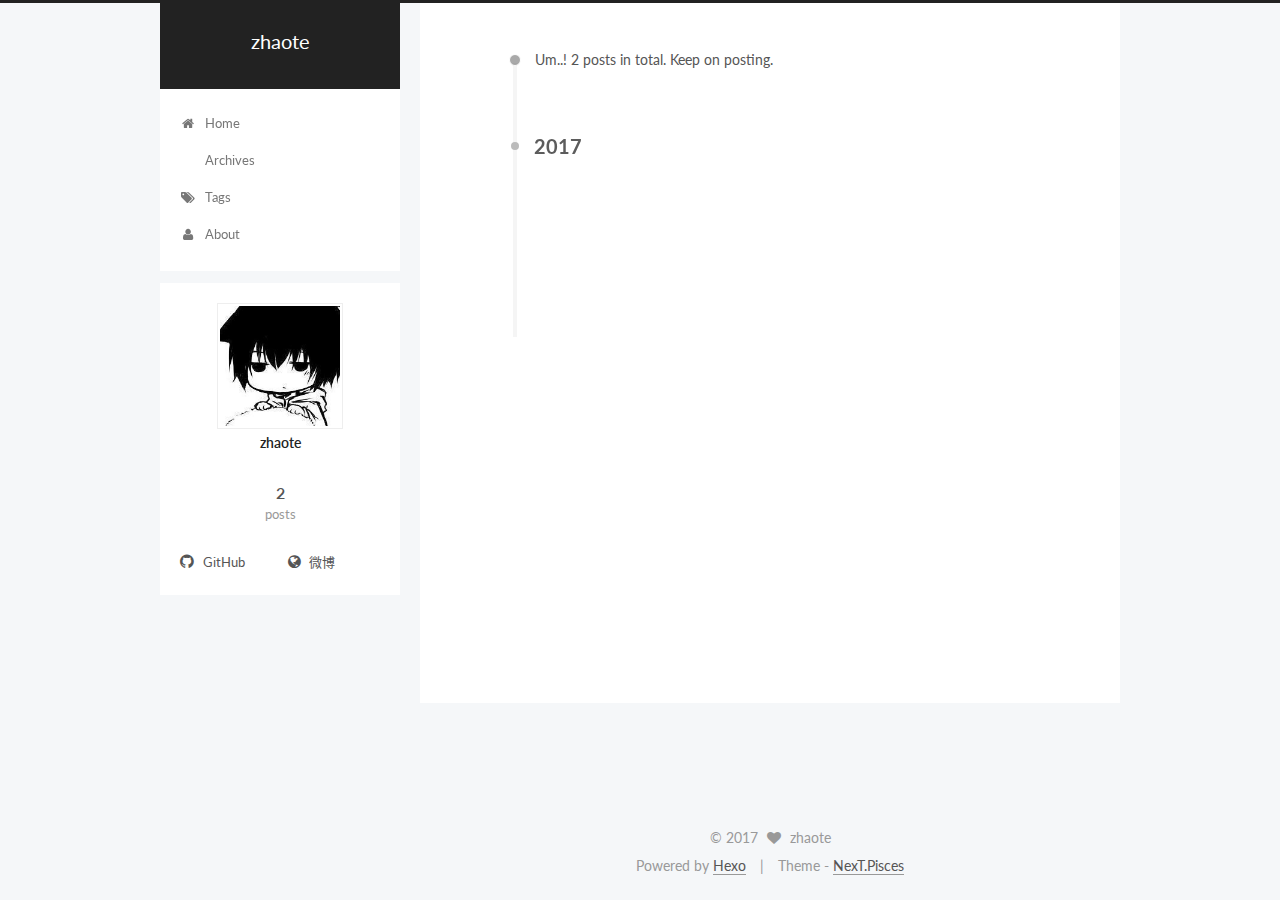
==== commit 47b759d7: "Site updated: 2017-03-03 12:50:25" ====
--- a/archives/index.html
+++ b/archives/index.html
@@ -254,7 +254,7 @@
       
         
       
-      Um..! 1 post. Keep on posting.
+      Um..! 2 posts in total. Keep on posting.
     </span>
 
     
@@ -268,6 +268,43 @@
         <div class="collection-title">
           <h2 class="archive-year motion-element" id="archive-year-2017">2017</h2>
         </div>
+      
+      
+
+      
+
+  <article class="post post-type-normal" itemscope itemtype="http://schema.org/Article">
+    <header class="post-header">
+
+      <h1 class="post-title">
+        
+            <a class="post-title-link" href="/2017/02/26/vue引入svg生成的字体/" itemprop="url">
+              
+                <span itemprop="name">Untitled</span>
+              
+            </a>
+        
+      </h1>
+
+      <div class="post-meta">
+        <time class="post-time" itemprop="dateCreated"
+              datetime="2017-02-26T16:43:07+08:00"
+              content="2017-02-26" >
+          02-26
+        </time>
+      </div>
+
+    </header>
+  </article>
+
+
+
+    
+
+      
+      
+      
+
       
       
 
@@ -347,7 +384,7 @@
           
             <div class="site-state-item site-state-posts">
               <a href="/archives">
-                <span class="site-state-item-count">1</span>
+                <span class="site-state-item-count">2</span>
                 <span class="site-state-item-name">posts</span>
               </a>
             </div>
--- a/css/main.css
+++ b/css/main.css
@@ -1701,7 +1701,7 @@
   width: 4px;
   height: 4px;
   border-radius: 50%;
-  background: #c43e1a;
+  background: #0b79f6;
 }
 .links-of-blogroll {
   font-size: 13px;
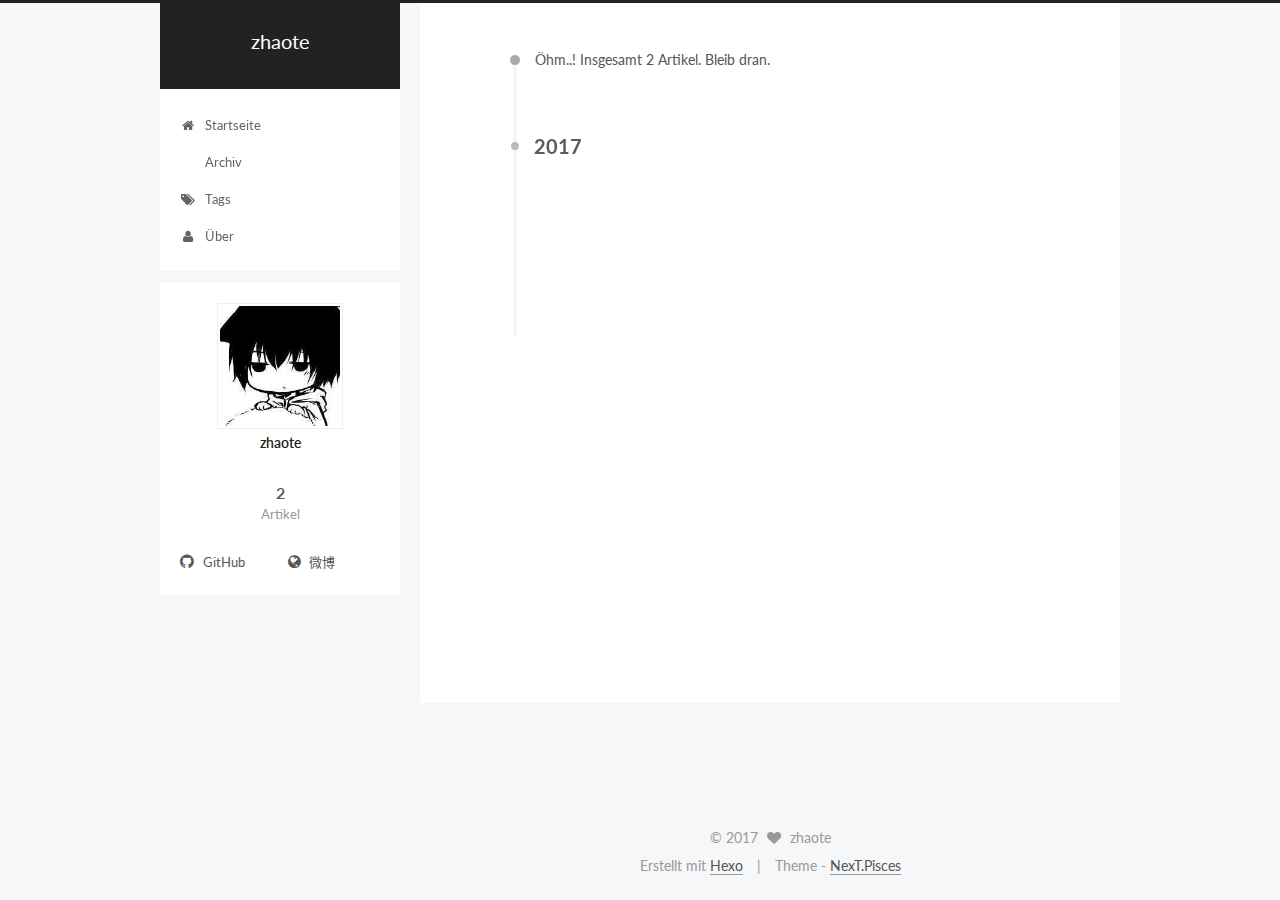
==== commit 9807d385: "Site updated: 2017-03-03 12:56:49" ====
--- a/archives/index.html
+++ b/archives/index.html
@@ -126,7 +126,7 @@
 
 
 
-  <title> Archive | zhaote </title>
+  <title> Archiv | zhaote </title>
 </head>
 
 <body itemscope itemtype="http://schema.org/WebPage" lang="zh-CN">
@@ -192,7 +192,7 @@
             
               <i class="menu-item-icon fa fa-fw fa-home"></i> <br />
             
-            Home
+            Startseite
           </a>
         </li>
       
@@ -202,7 +202,7 @@
             
               <i class="menu-item-icon fa fa-fw fa-archives"></i> <br />
             
-            Archives
+            Archiv
           </a>
         </li>
       
@@ -222,7 +222,7 @@
             
               <i class="menu-item-icon fa fa-fw fa-user"></i> <br />
             
-            About
+            Über
           </a>
         </li>
       
@@ -254,7 +254,7 @@
       
         
       
-      Um..! 2 posts in total. Keep on posting.
+      Öhm..! Insgesamt 2 Artikel. Bleib dran.
     </span>
 
     
@@ -280,7 +280,7 @@
         
             <a class="post-title-link" href="/2017/02/26/vue引入svg生成的字体/" itemprop="url">
               
-                <span itemprop="name">Untitled</span>
+                <span itemprop="name">vue引入svg生成的字体图标带来的----文件路径问题</span>
               
             </a>
         
@@ -385,7 +385,7 @@
             <div class="site-state-item site-state-posts">
               <a href="/archives">
                 <span class="site-state-item-count">2</span>
-                <span class="site-state-item-name">posts</span>
+                <span class="site-state-item-name">Artikel</span>
               </a>
             </div>
           
@@ -459,7 +459,7 @@
 
 
 <div class="powered-by">
-  Powered by <a class="theme-link" href="https://hexo.io">Hexo</a>
+  Erstellt mit  <a class="theme-link" href="https://hexo.io">Hexo</a>
 </div>
 
 <div class="theme-info">
--- a/css/main.css
+++ b/css/main.css
@@ -1701,7 +1701,7 @@
   width: 4px;
   height: 4px;
   border-radius: 50%;
-  background: #0b79f6;
+  background: #9011e4;
 }
 .links-of-blogroll {
   font-size: 13px;
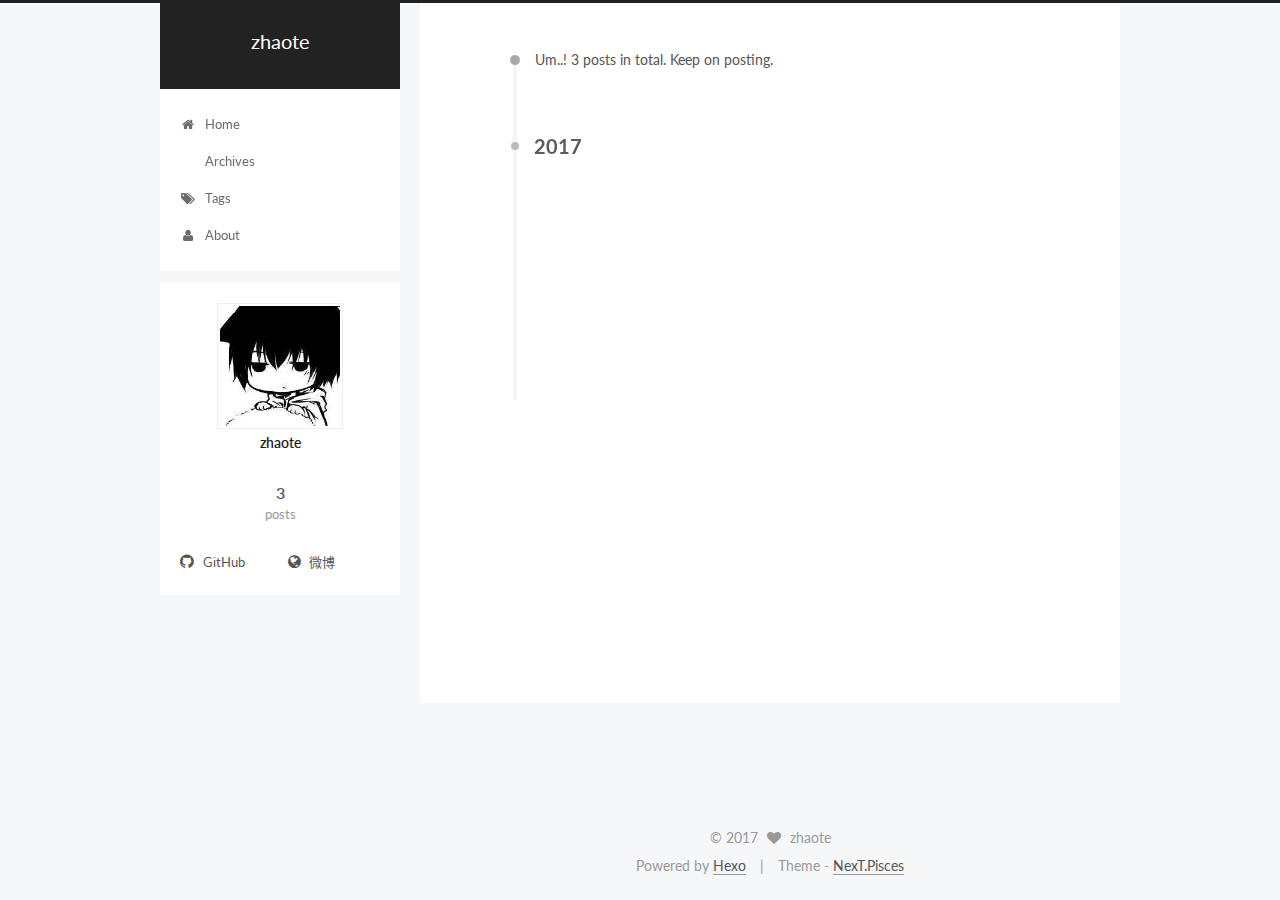
==== commit 6b16eefd: "Site updated: 2017-03-05 14:29:22" ====
--- a/archives/index.html
+++ b/archives/index.html
@@ -126,7 +126,7 @@
 
 
 
-  <title> Archiv | zhaote </title>
+  <title> Archive | zhaote </title>
 </head>
 
 <body itemscope itemtype="http://schema.org/WebPage" lang="zh-CN">
@@ -192,7 +192,7 @@
             
               <i class="menu-item-icon fa fa-fw fa-home"></i> <br />
             
-            Startseite
+            Home
           </a>
         </li>
       
@@ -202,7 +202,7 @@
             
               <i class="menu-item-icon fa fa-fw fa-archives"></i> <br />
             
-            Archiv
+            Archives
           </a>
         </li>
       
@@ -222,7 +222,7 @@
             
               <i class="menu-item-icon fa fa-fw fa-user"></i> <br />
             
-            Über
+            About
           </a>
         </li>
       
@@ -254,7 +254,7 @@
       
         
       
-      Öhm..! Insgesamt 2 Artikel. Bleib dran.
+      Um..! 3 posts in total. Keep on posting.
     </span>
 
     
@@ -268,6 +268,43 @@
         <div class="collection-title">
           <h2 class="archive-year motion-element" id="archive-year-2017">2017</h2>
         </div>
+      
+      
+
+      
+
+  <article class="post post-type-normal" itemscope itemtype="http://schema.org/Article">
+    <header class="post-header">
+
+      <h1 class="post-title">
+        
+            <a class="post-title-link" href="/2017/03/05/组件通信/" itemprop="url">
+              
+                <span itemprop="name">Untitled</span>
+              
+            </a>
+        
+      </h1>
+
+      <div class="post-meta">
+        <time class="post-time" itemprop="dateCreated"
+              datetime="2017-03-05T14:26:40+08:00"
+              content="2017-03-05" >
+          03-05
+        </time>
+      </div>
+
+    </header>
+  </article>
+
+
+
+    
+
+      
+      
+      
+
       
       
 
@@ -384,8 +421,8 @@
           
             <div class="site-state-item site-state-posts">
               <a href="/archives">
-                <span class="site-state-item-count">2</span>
-                <span class="site-state-item-name">Artikel</span>
+                <span class="site-state-item-count">3</span>
+                <span class="site-state-item-name">posts</span>
               </a>
             </div>
           
@@ -459,7 +496,7 @@
 
 
 <div class="powered-by">
-  Erstellt mit  <a class="theme-link" href="https://hexo.io">Hexo</a>
+  Powered by <a class="theme-link" href="https://hexo.io">Hexo</a>
 </div>
 
 <div class="theme-info">
--- a/css/main.css
+++ b/css/main.css
@@ -1701,7 +1701,7 @@
   width: 4px;
   height: 4px;
   border-radius: 50%;
-  background: #9011e4;
+  background: #01ff4a;
 }
 .links-of-blogroll {
   font-size: 13px;
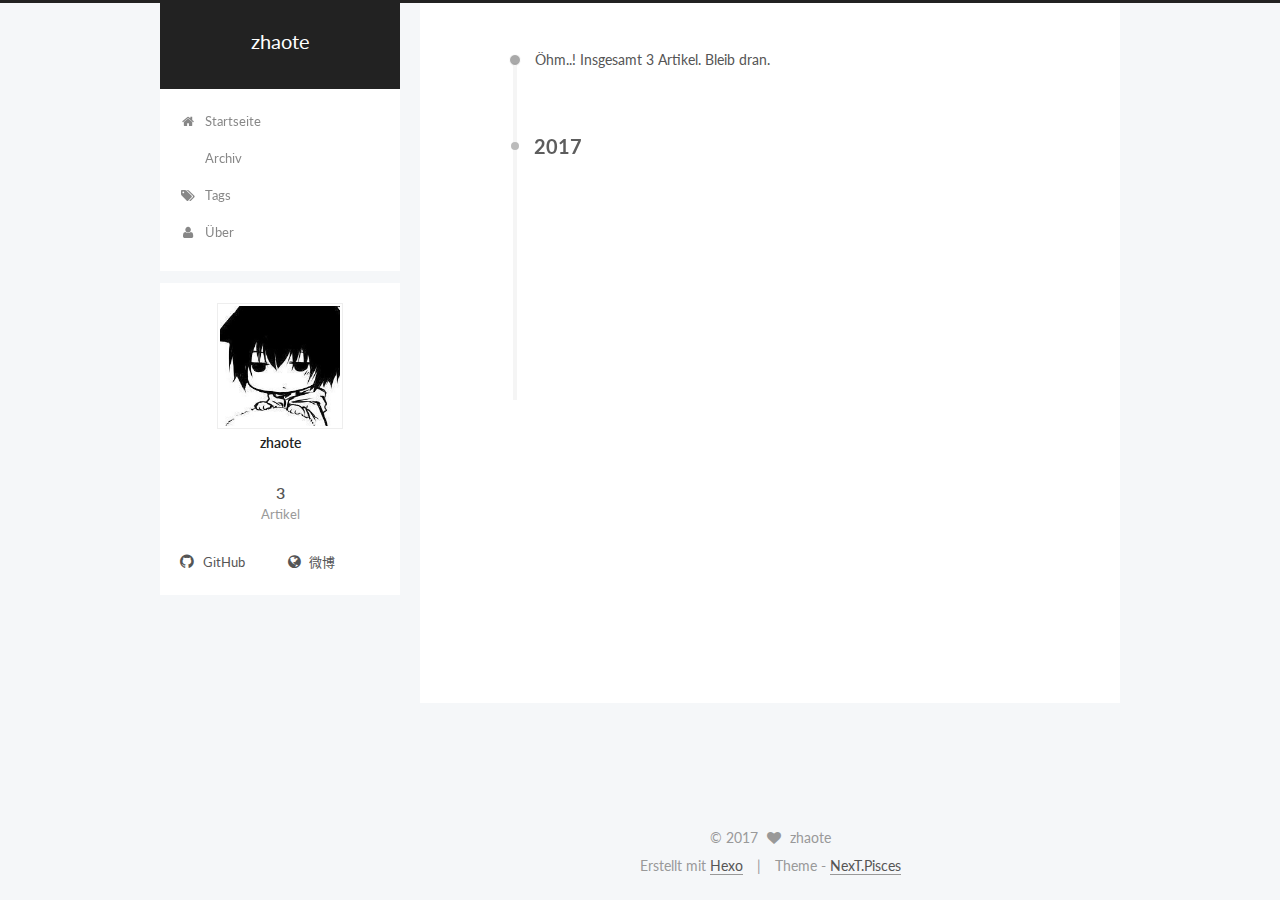
==== commit f9f459ae: "Site updated: 2017-03-05 14:31:34" ====
--- a/archives/index.html
+++ b/archives/index.html
@@ -126,7 +126,7 @@
 
 
 
-  <title> Archive | zhaote </title>
+  <title> Archiv | zhaote </title>
 </head>
 
 <body itemscope itemtype="http://schema.org/WebPage" lang="zh-CN">
@@ -192,7 +192,7 @@
             
               <i class="menu-item-icon fa fa-fw fa-home"></i> <br />
             
-            Home
+            Startseite
           </a>
         </li>
       
@@ -202,7 +202,7 @@
             
               <i class="menu-item-icon fa fa-fw fa-archives"></i> <br />
             
-            Archives
+            Archiv
           </a>
         </li>
       
@@ -222,7 +222,7 @@
             
               <i class="menu-item-icon fa fa-fw fa-user"></i> <br />
             
-            About
+            Über
           </a>
         </li>
       
@@ -254,7 +254,7 @@
       
         
       
-      Um..! 3 posts in total. Keep on posting.
+      Öhm..! Insgesamt 3 Artikel. Bleib dran.
     </span>
 
     
@@ -280,7 +280,7 @@
         
             <a class="post-title-link" href="/2017/03/05/组件通信/" itemprop="url">
               
-                <span itemprop="name">Untitled</span>
+                <span itemprop="name">v2.0-父子组件及兄弟组件间的事件传递</span>
               
             </a>
         
@@ -422,7 +422,7 @@
             <div class="site-state-item site-state-posts">
               <a href="/archives">
                 <span class="site-state-item-count">3</span>
-                <span class="site-state-item-name">posts</span>
+                <span class="site-state-item-name">Artikel</span>
               </a>
             </div>
           
@@ -496,7 +496,7 @@
 
 
 <div class="powered-by">
-  Powered by <a class="theme-link" href="https://hexo.io">Hexo</a>
+  Erstellt mit  <a class="theme-link" href="https://hexo.io">Hexo</a>
 </div>
 
 <div class="theme-info">
--- a/css/main.css
+++ b/css/main.css
@@ -1701,7 +1701,7 @@
   width: 4px;
   height: 4px;
   border-radius: 50%;
-  background: #01ff4a;
+  background: #090dde;
 }
 .links-of-blogroll {
   font-size: 13px;
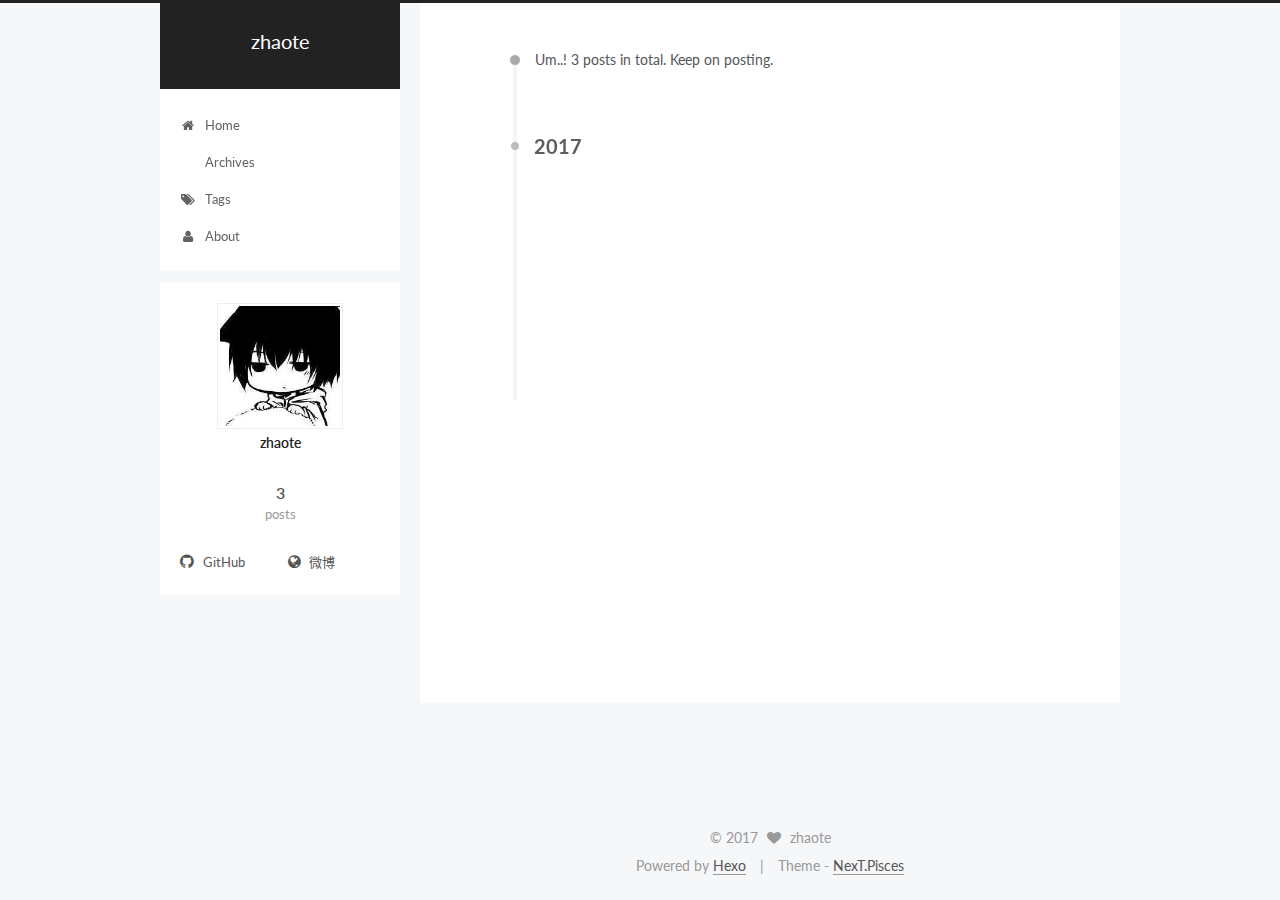
==== commit 33b78a37: "Site updated: 2017-03-05 14:33:27" ====
--- a/archives/index.html
+++ b/archives/index.html
@@ -126,7 +126,7 @@
 
 
 
-  <title> Archiv | zhaote </title>
+  <title> Archive | zhaote </title>
 </head>
 
 <body itemscope itemtype="http://schema.org/WebPage" lang="zh-CN">
@@ -192,7 +192,7 @@
             
               <i class="menu-item-icon fa fa-fw fa-home"></i> <br />
             
-            Startseite
+            Home
           </a>
         </li>
       
@@ -202,7 +202,7 @@
             
               <i class="menu-item-icon fa fa-fw fa-archives"></i> <br />
             
-            Archiv
+            Archives
           </a>
         </li>
       
@@ -222,7 +222,7 @@
             
               <i class="menu-item-icon fa fa-fw fa-user"></i> <br />
             
-            Über
+            About
           </a>
         </li>
       
@@ -254,7 +254,7 @@
       
         
       
-      Öhm..! Insgesamt 3 Artikel. Bleib dran.
+      Um..! 3 posts in total. Keep on posting.
     </span>
 
     
@@ -422,7 +422,7 @@
             <div class="site-state-item site-state-posts">
               <a href="/archives">
                 <span class="site-state-item-count">3</span>
-                <span class="site-state-item-name">Artikel</span>
+                <span class="site-state-item-name">posts</span>
               </a>
             </div>
           
@@ -496,7 +496,7 @@
 
 
 <div class="powered-by">
-  Erstellt mit  <a class="theme-link" href="https://hexo.io">Hexo</a>
+  Powered by <a class="theme-link" href="https://hexo.io">Hexo</a>
 </div>
 
 <div class="theme-info">
--- a/css/main.css
+++ b/css/main.css
@@ -1701,7 +1701,7 @@
   width: 4px;
   height: 4px;
   border-radius: 50%;
-  background: #090dde;
+  background: #beff28;
 }
 .links-of-blogroll {
   font-size: 13px;
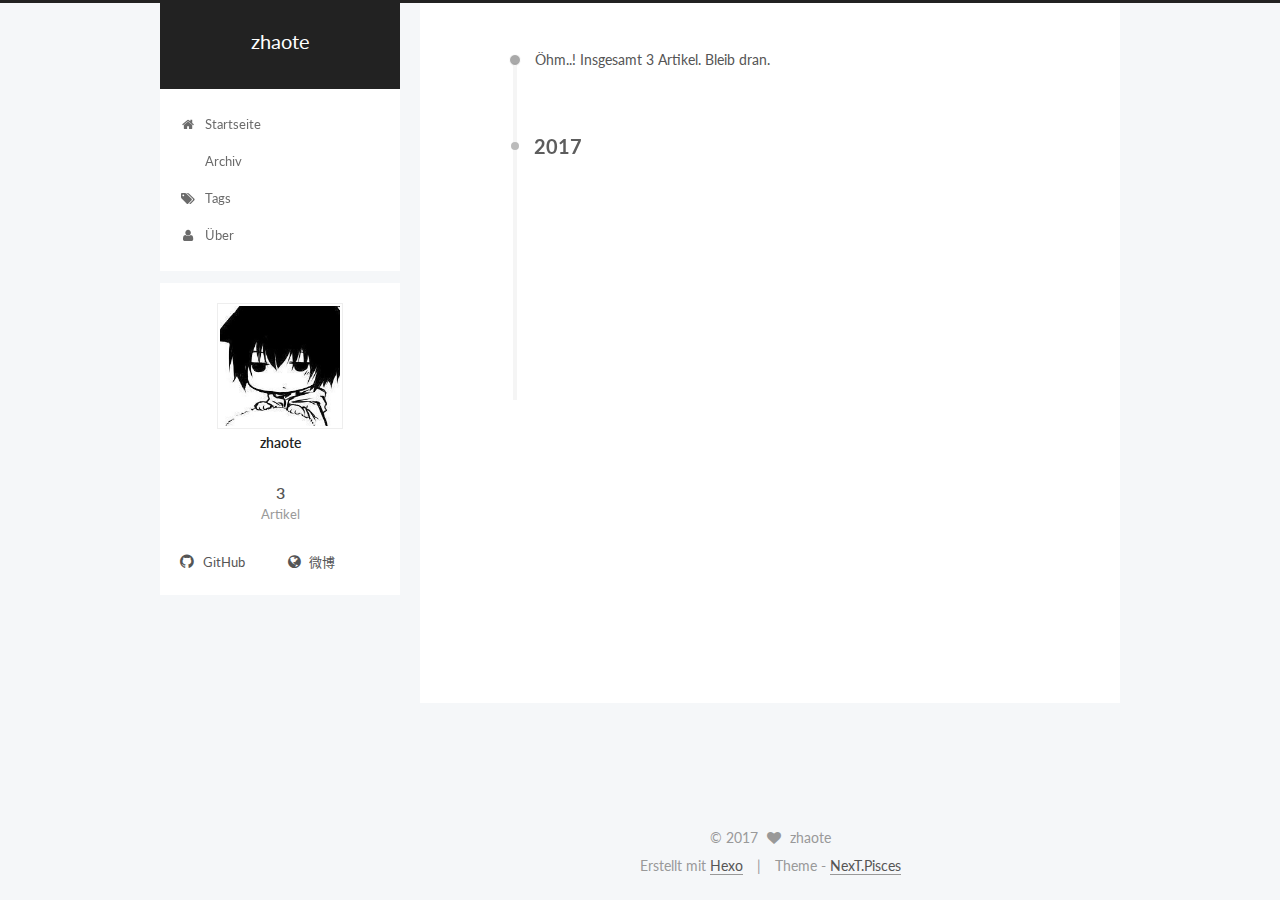
==== commit 46d6b598: "Site updated: 2017-03-05 14:34:42" ====
--- a/archives/index.html
+++ b/archives/index.html
@@ -126,7 +126,7 @@
 
 
 
-  <title> Archive | zhaote </title>
+  <title> Archiv | zhaote </title>
 </head>
 
 <body itemscope itemtype="http://schema.org/WebPage" lang="zh-CN">
@@ -192,7 +192,7 @@
             
               <i class="menu-item-icon fa fa-fw fa-home"></i> <br />
             
-            Home
+            Startseite
           </a>
         </li>
       
@@ -202,7 +202,7 @@
             
               <i class="menu-item-icon fa fa-fw fa-archives"></i> <br />
             
-            Archives
+            Archiv
           </a>
         </li>
       
@@ -222,7 +222,7 @@
             
               <i class="menu-item-icon fa fa-fw fa-user"></i> <br />
             
-            About
+            Über
           </a>
         </li>
       
@@ -254,7 +254,7 @@
       
         
       
-      Um..! 3 posts in total. Keep on posting.
+      Öhm..! Insgesamt 3 Artikel. Bleib dran.
     </span>
 
     
@@ -422,7 +422,7 @@
             <div class="site-state-item site-state-posts">
               <a href="/archives">
                 <span class="site-state-item-count">3</span>
-                <span class="site-state-item-name">posts</span>
+                <span class="site-state-item-name">Artikel</span>
               </a>
             </div>
           
@@ -496,7 +496,7 @@
 
 
 <div class="powered-by">
-  Powered by <a class="theme-link" href="https://hexo.io">Hexo</a>
+  Erstellt mit  <a class="theme-link" href="https://hexo.io">Hexo</a>
 </div>
 
 <div class="theme-info">
--- a/css/main.css
+++ b/css/main.css
@@ -1701,7 +1701,7 @@
   width: 4px;
   height: 4px;
   border-radius: 50%;
-  background: #beff28;
+  background: #ff1fff;
 }
 .links-of-blogroll {
   font-size: 13px;
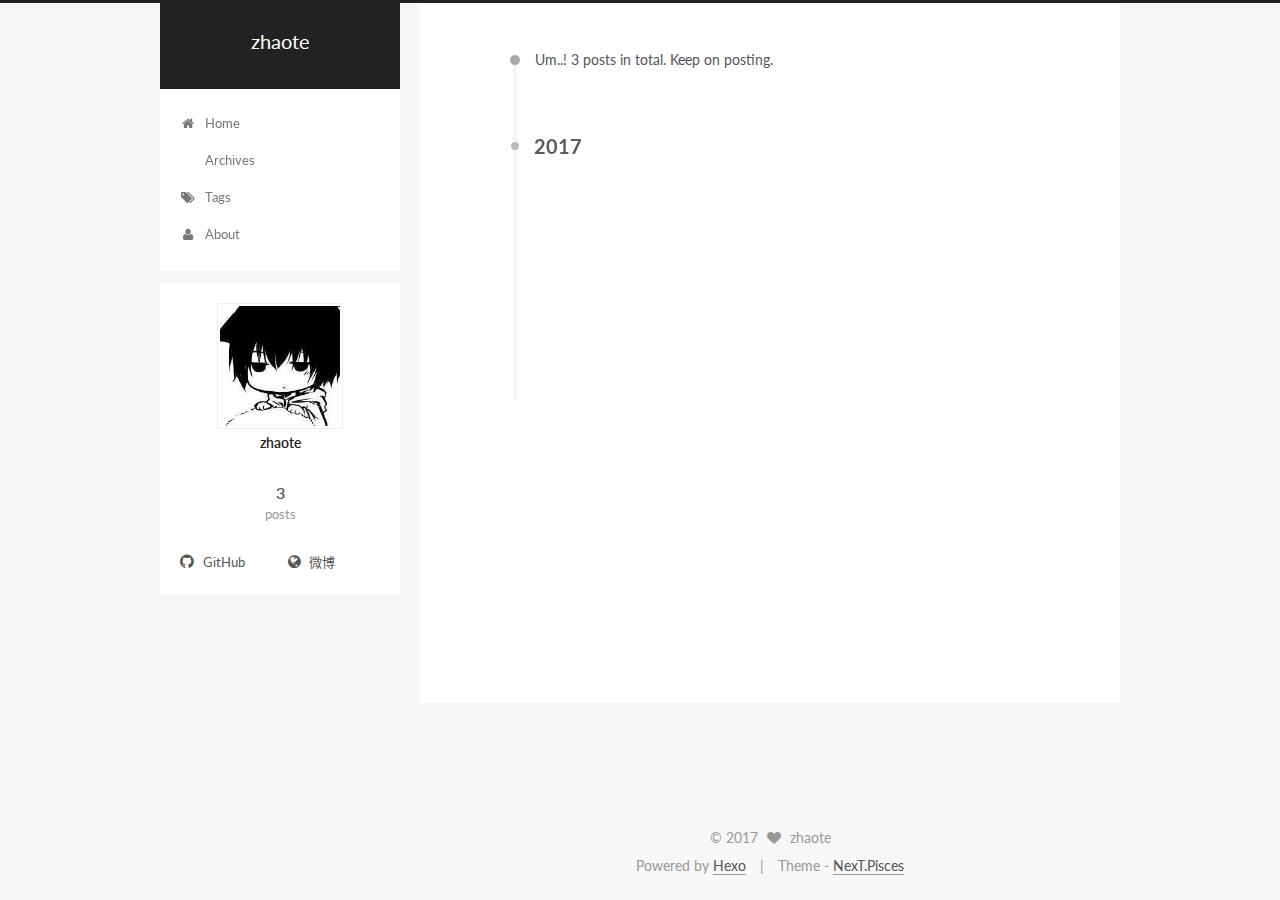
==== commit aafdbfad: "Site updated: 2017-03-05 14:37:59" ====
--- a/archives/index.html
+++ b/archives/index.html
@@ -126,7 +126,7 @@
 
 
 
-  <title> Archiv | zhaote </title>
+  <title> Archive | zhaote </title>
 </head>
 
 <body itemscope itemtype="http://schema.org/WebPage" lang="zh-CN">
@@ -192,7 +192,7 @@
             
               <i class="menu-item-icon fa fa-fw fa-home"></i> <br />
             
-            Startseite
+            Home
           </a>
         </li>
       
@@ -202,7 +202,7 @@
             
               <i class="menu-item-icon fa fa-fw fa-archives"></i> <br />
             
-            Archiv
+            Archives
           </a>
         </li>
       
@@ -222,7 +222,7 @@
             
               <i class="menu-item-icon fa fa-fw fa-user"></i> <br />
             
-            Über
+            About
           </a>
         </li>
       
@@ -254,7 +254,7 @@
       
         
       
-      Öhm..! Insgesamt 3 Artikel. Bleib dran.
+      Um..! 3 posts in total. Keep on posting.
     </span>
 
     
@@ -422,7 +422,7 @@
             <div class="site-state-item site-state-posts">
               <a href="/archives">
                 <span class="site-state-item-count">3</span>
-                <span class="site-state-item-name">Artikel</span>
+                <span class="site-state-item-name">posts</span>
               </a>
             </div>
           
@@ -496,7 +496,7 @@
 
 
 <div class="powered-by">
-  Erstellt mit  <a class="theme-link" href="https://hexo.io">Hexo</a>
+  Powered by <a class="theme-link" href="https://hexo.io">Hexo</a>
 </div>
 
 <div class="theme-info">
--- a/css/main.css
+++ b/css/main.css
@@ -1701,7 +1701,7 @@
   width: 4px;
   height: 4px;
   border-radius: 50%;
-  background: #ff1fff;
+  background: #ffcdff;
 }
 .links-of-blogroll {
   font-size: 13px;
